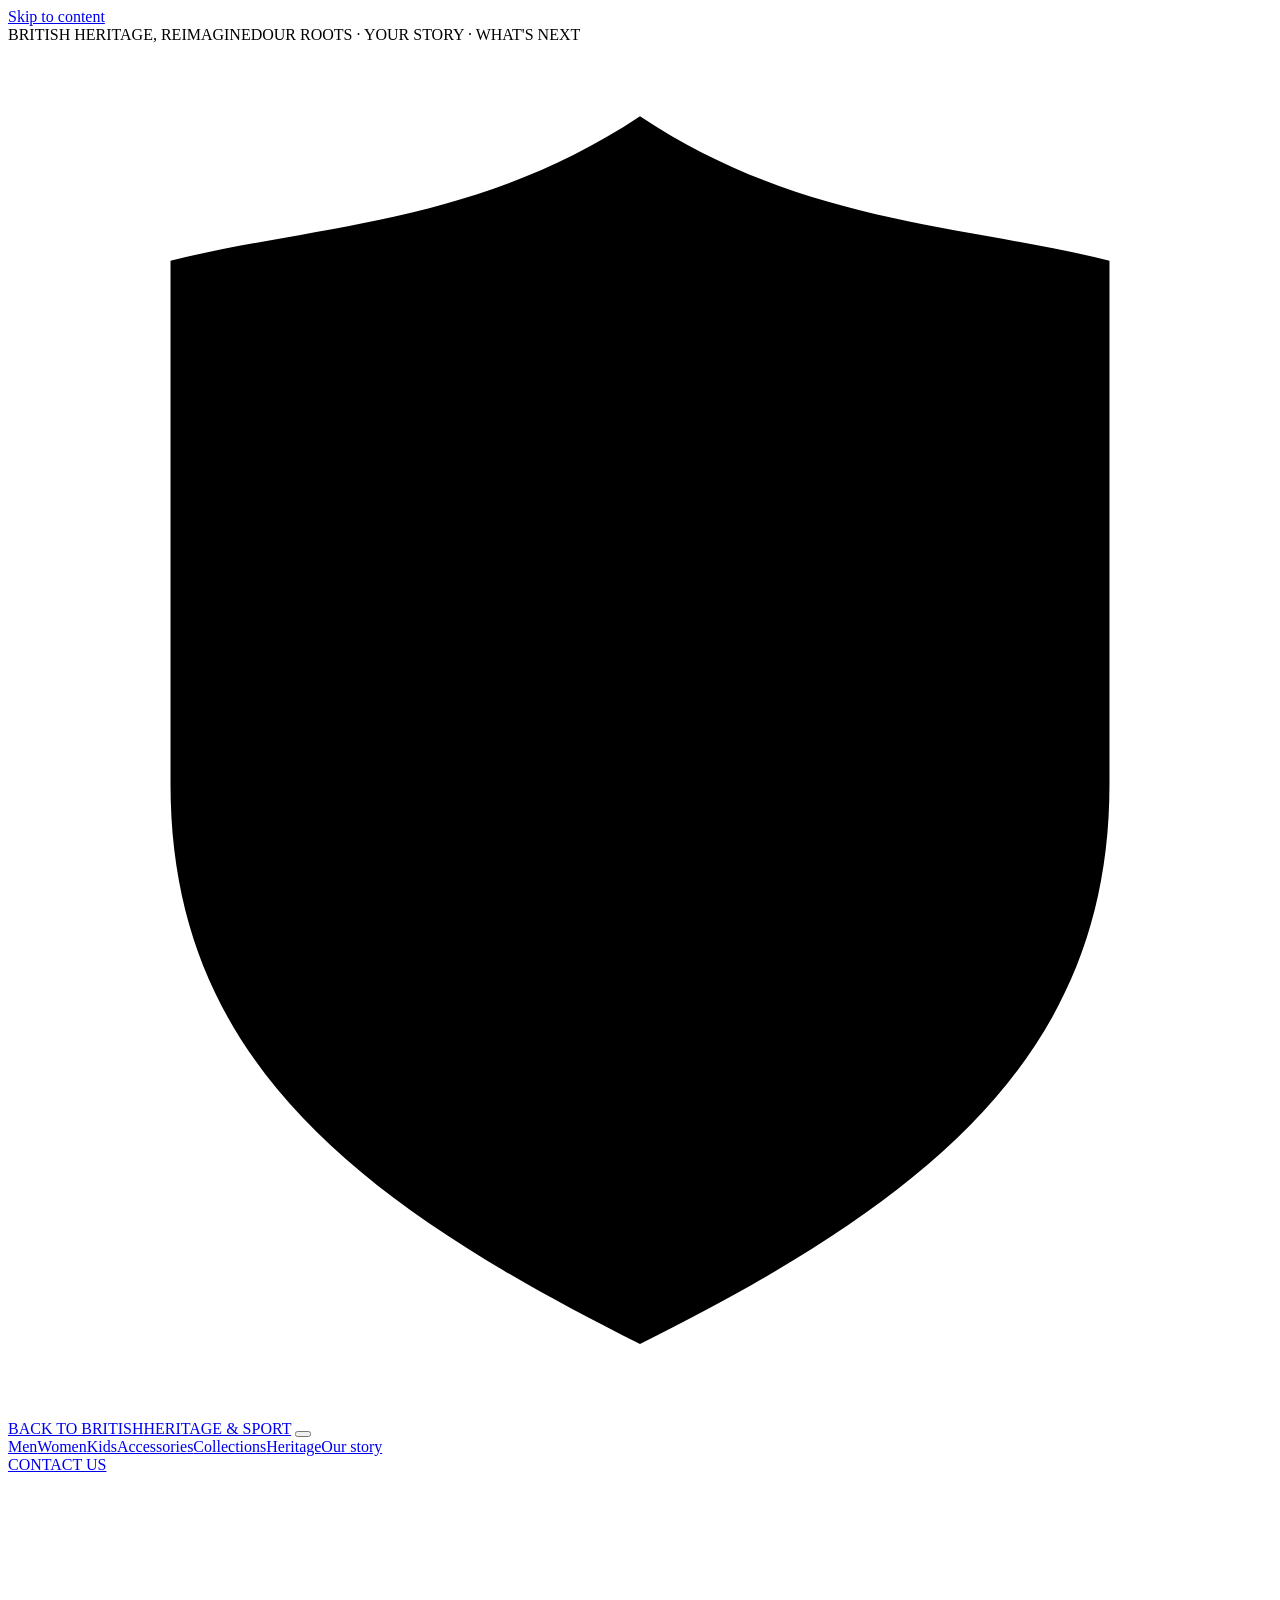
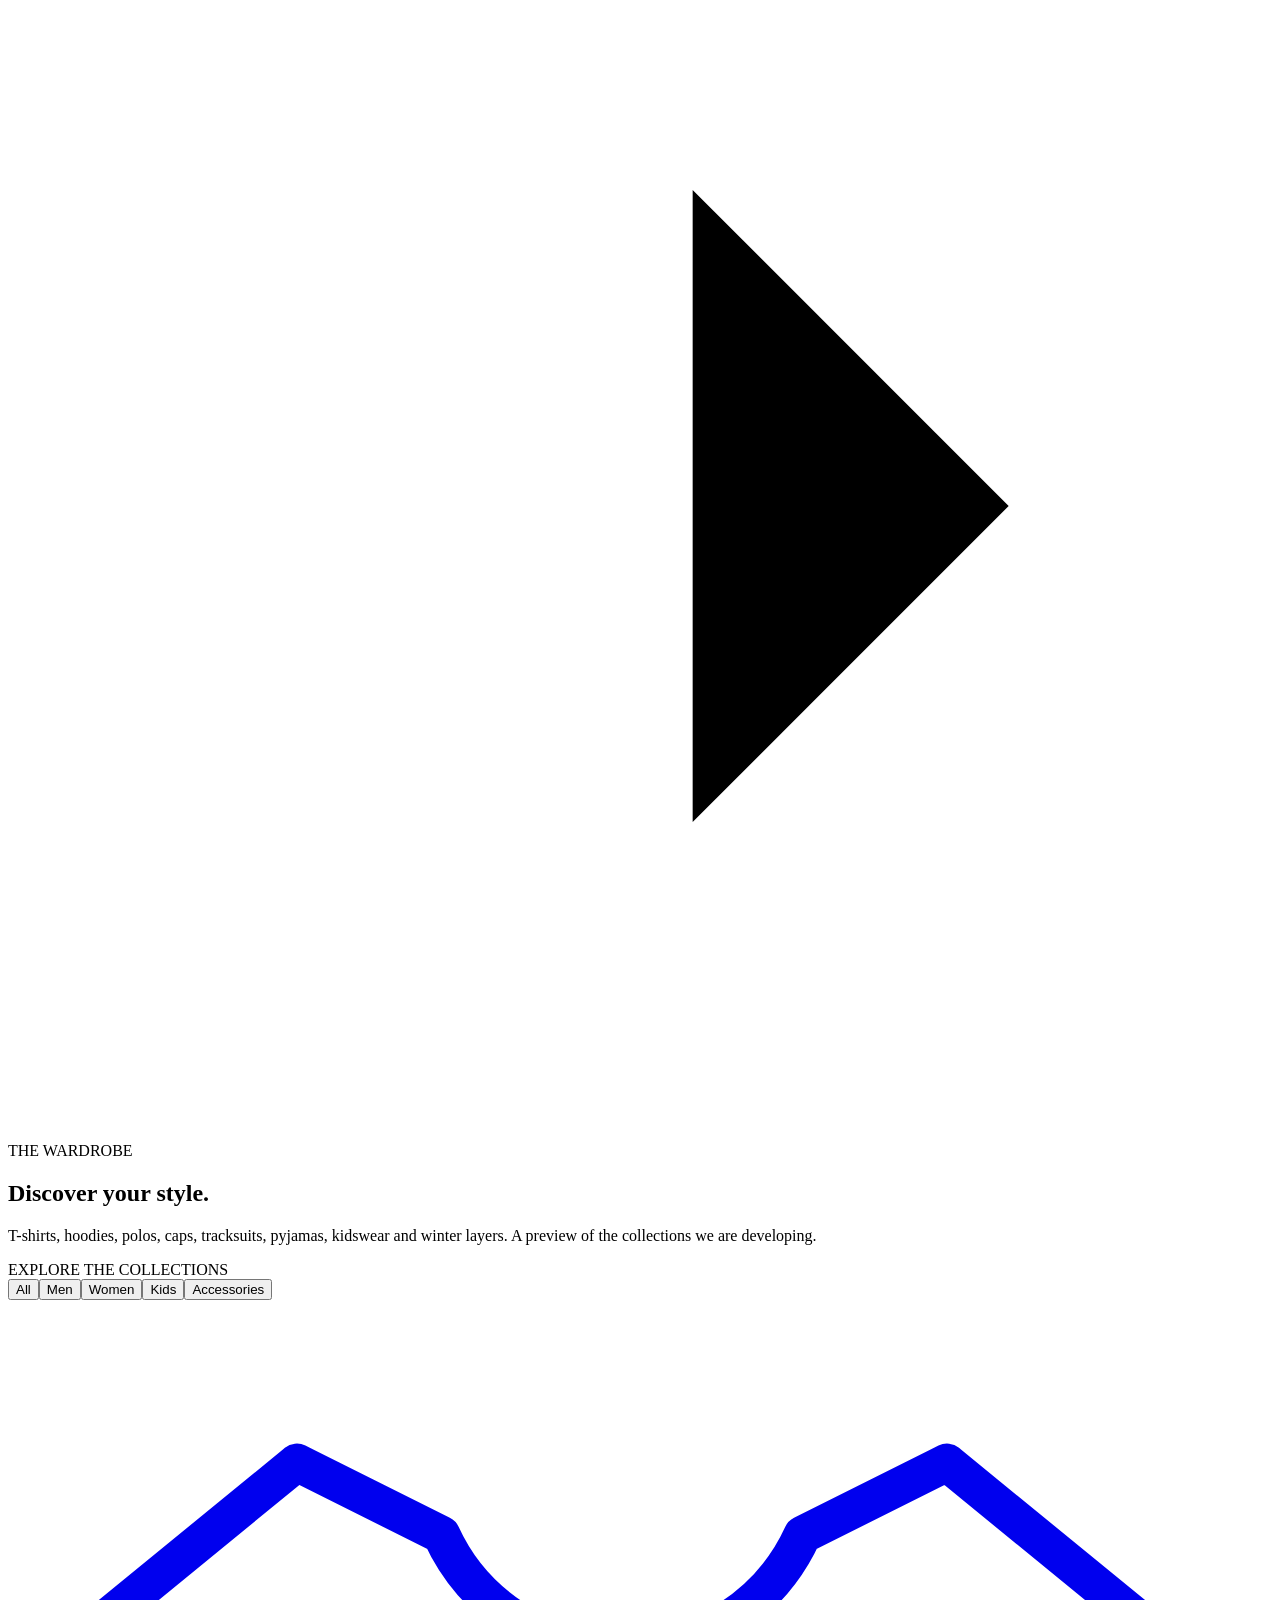
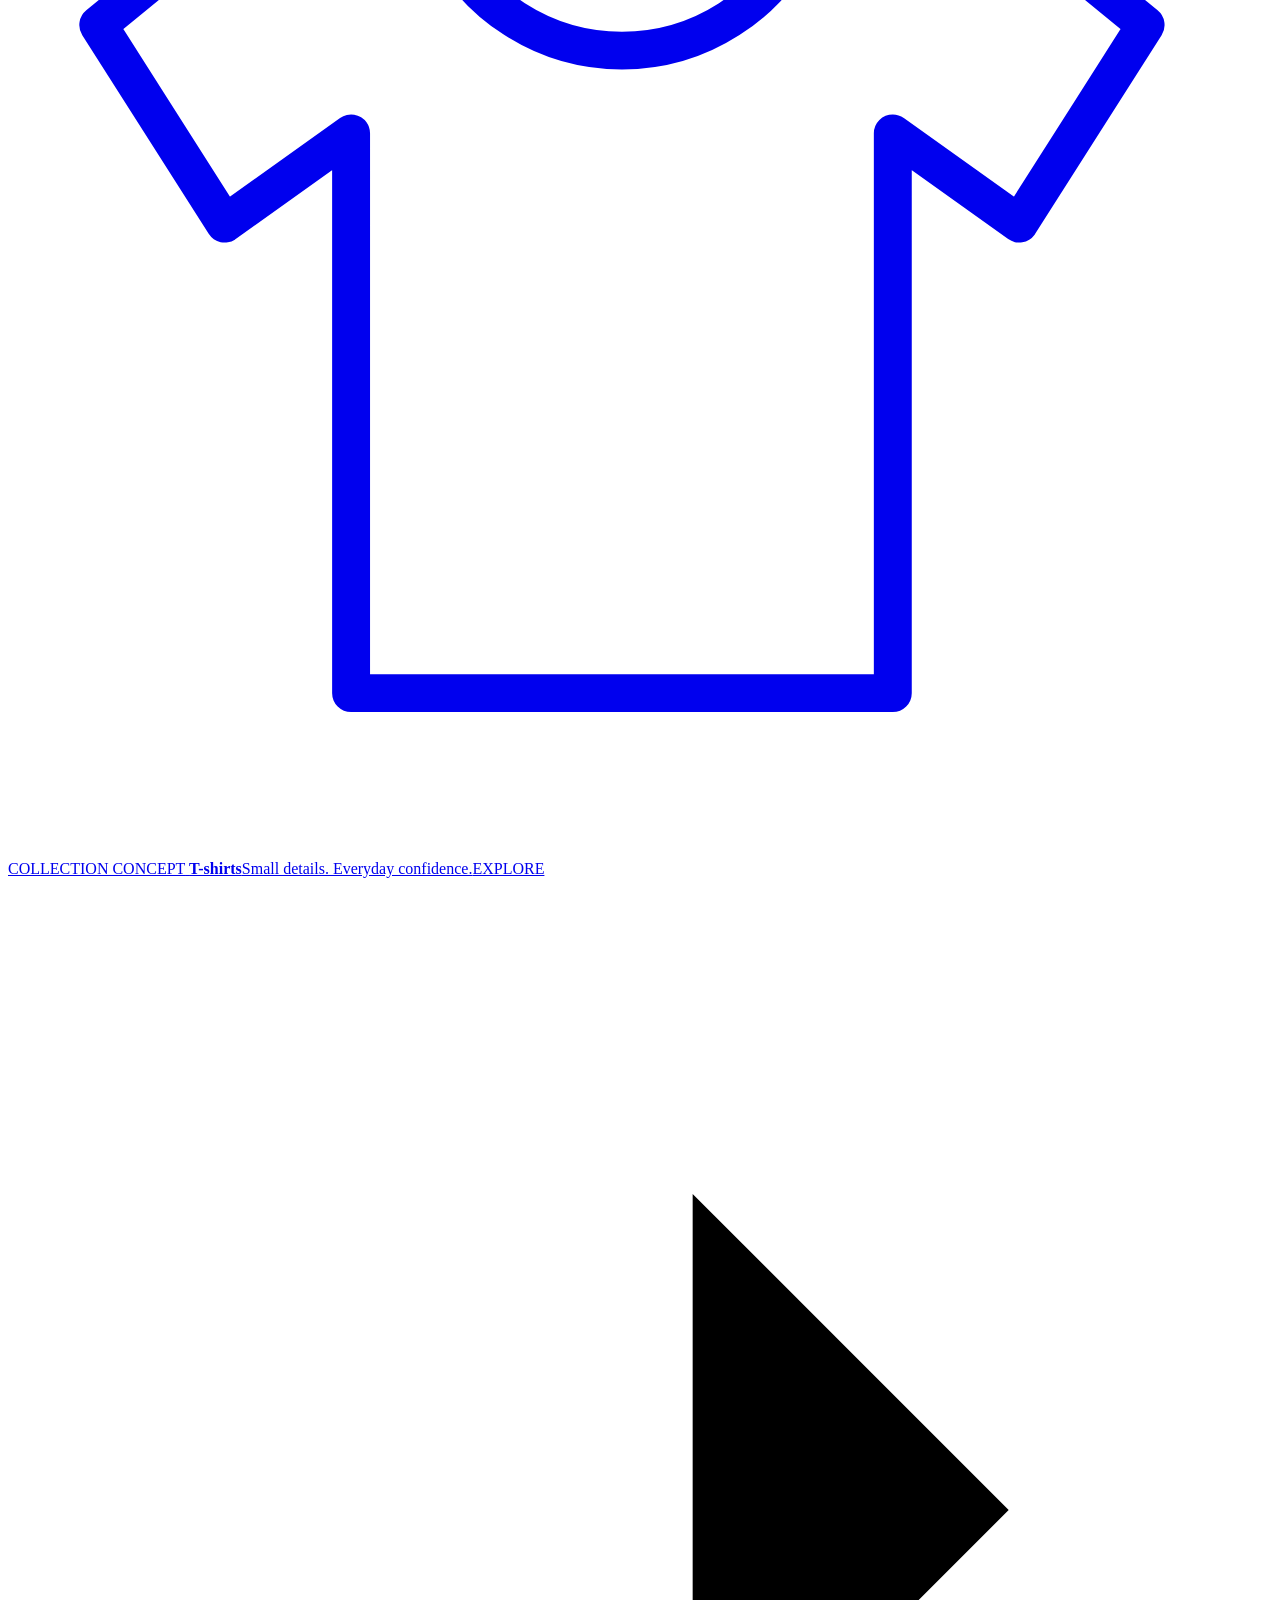
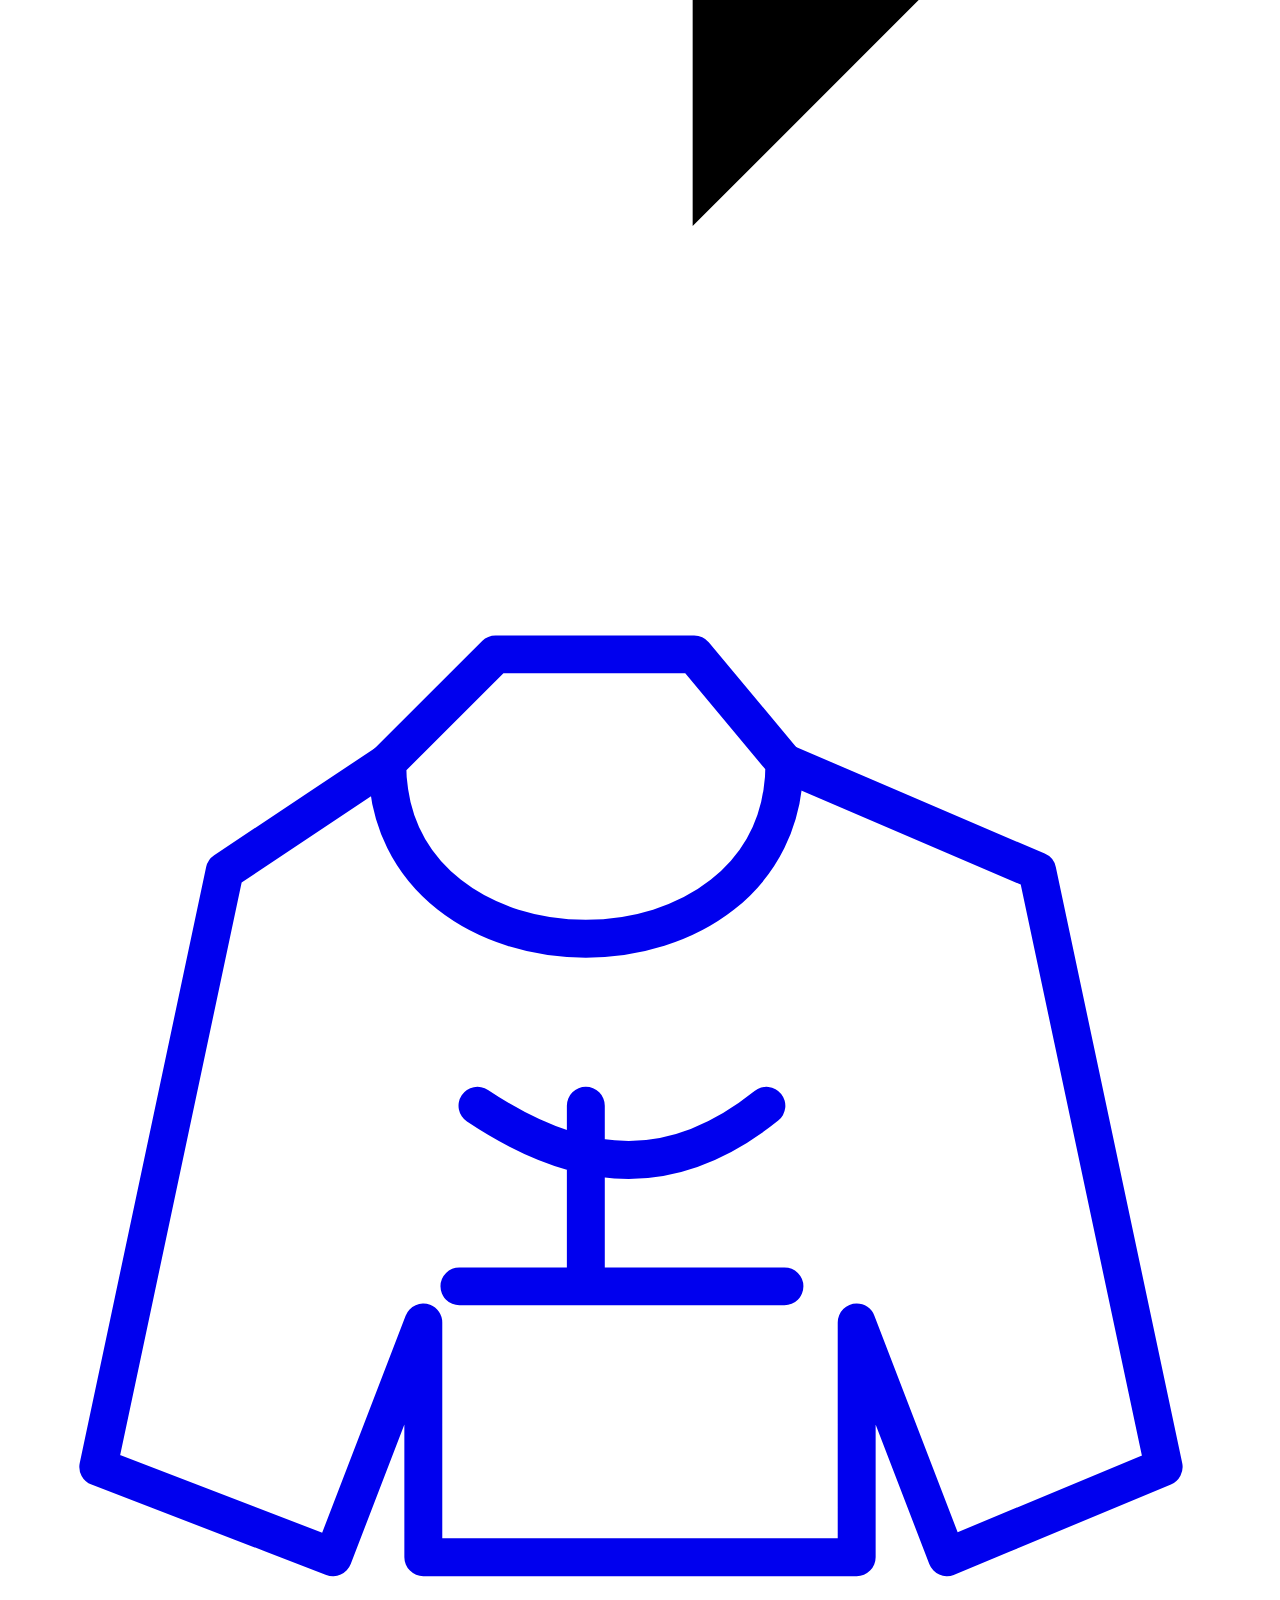
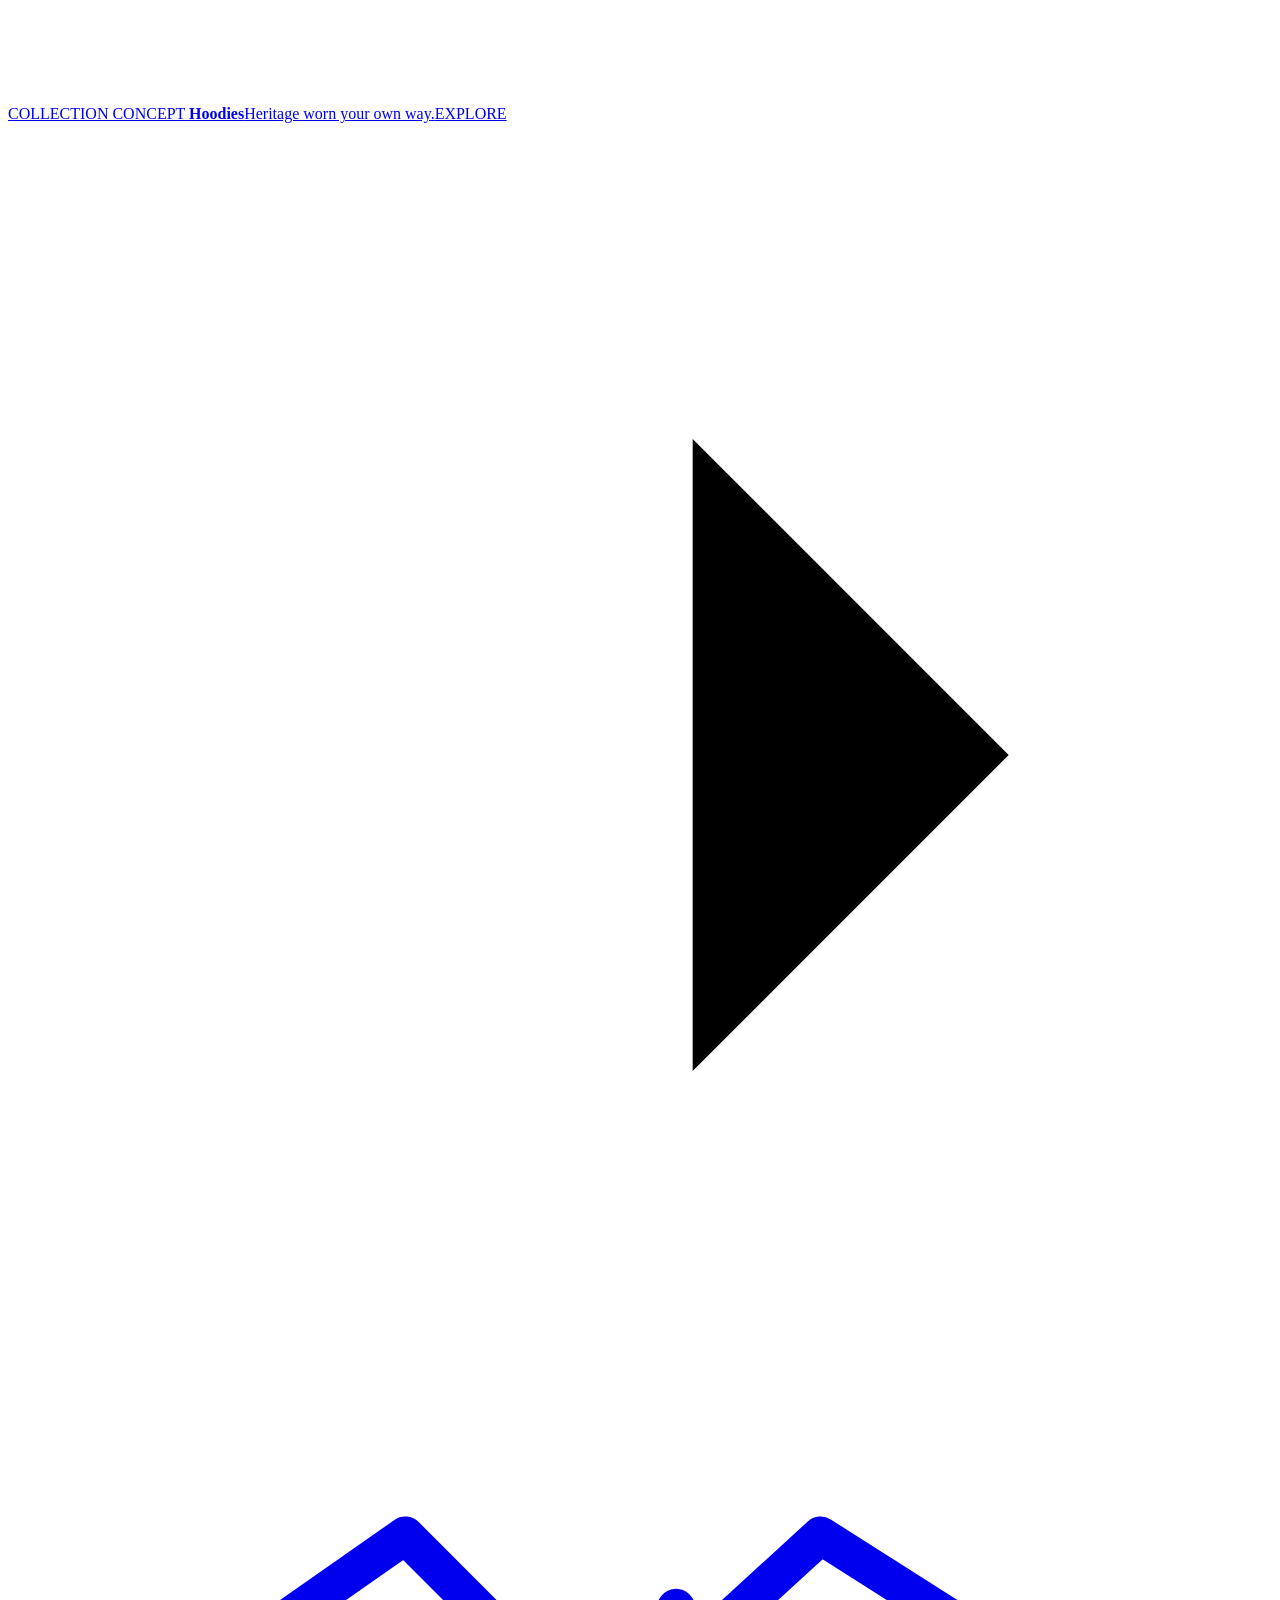
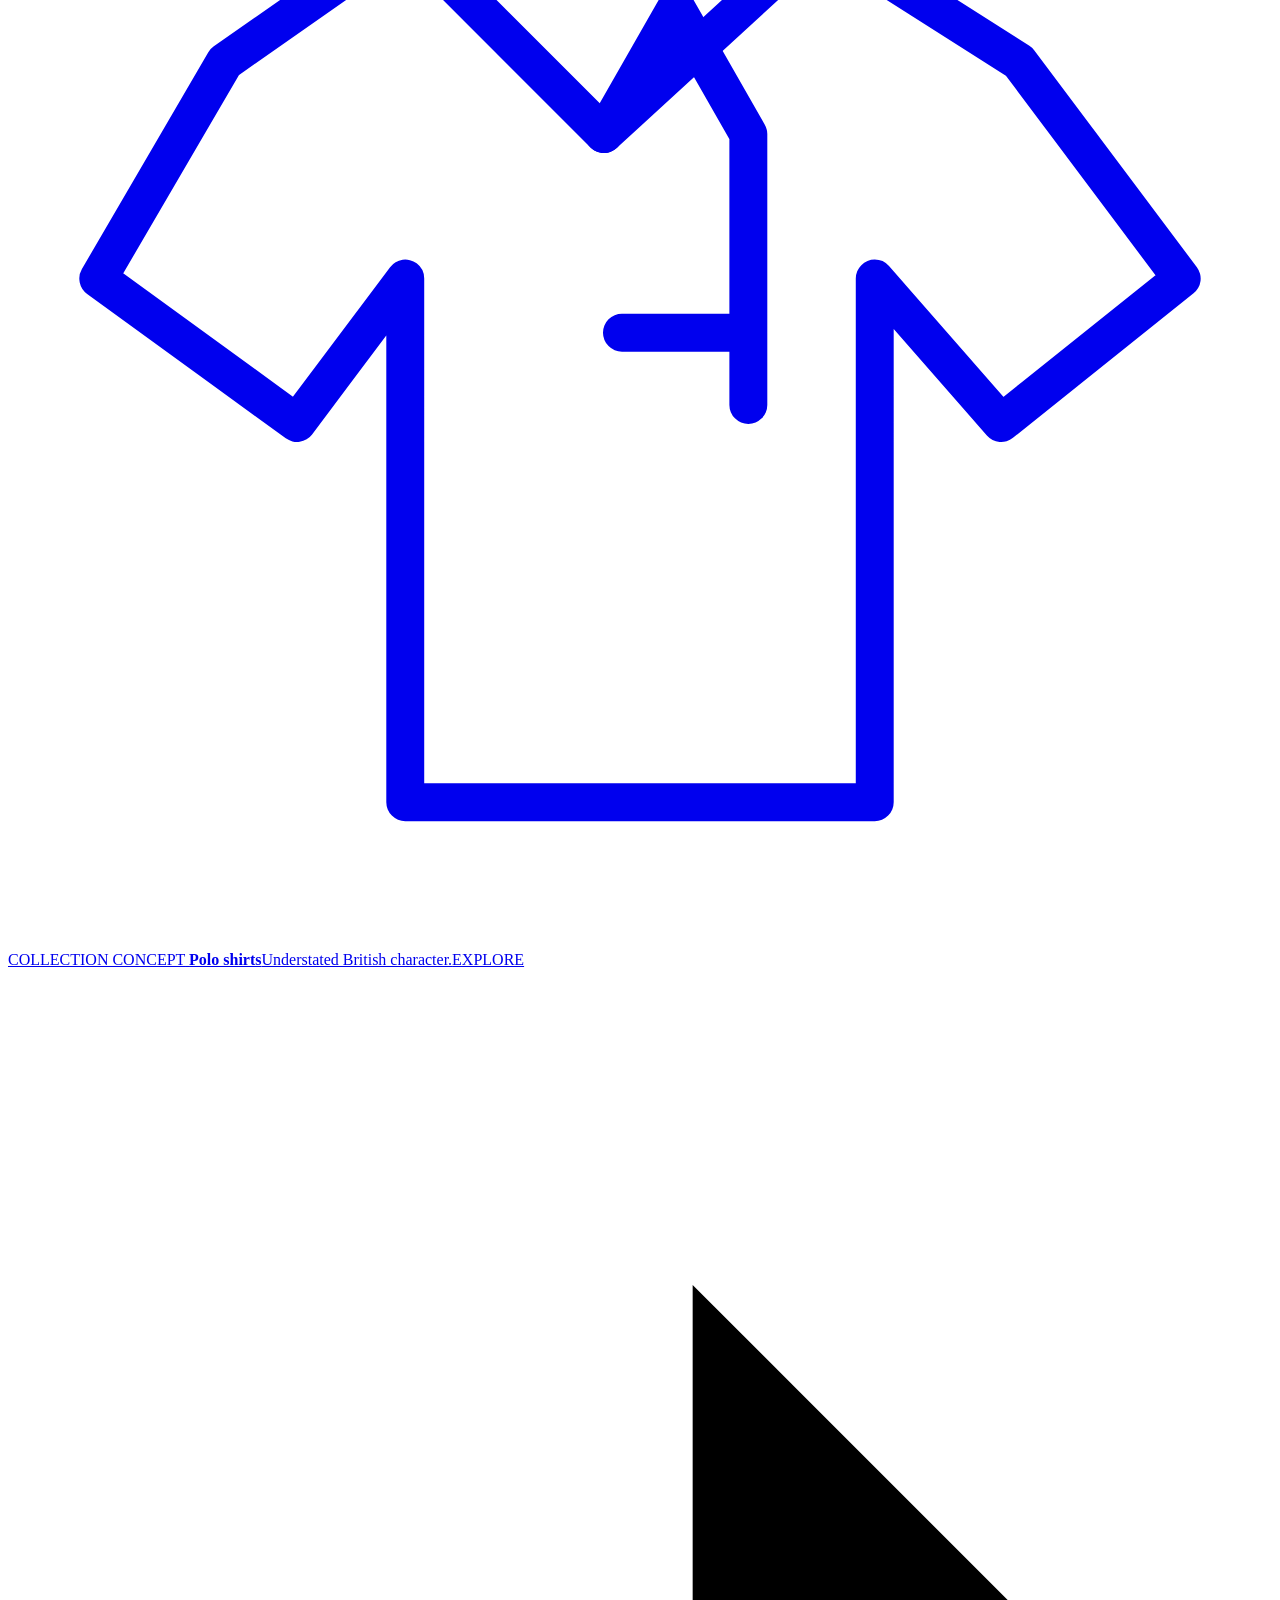
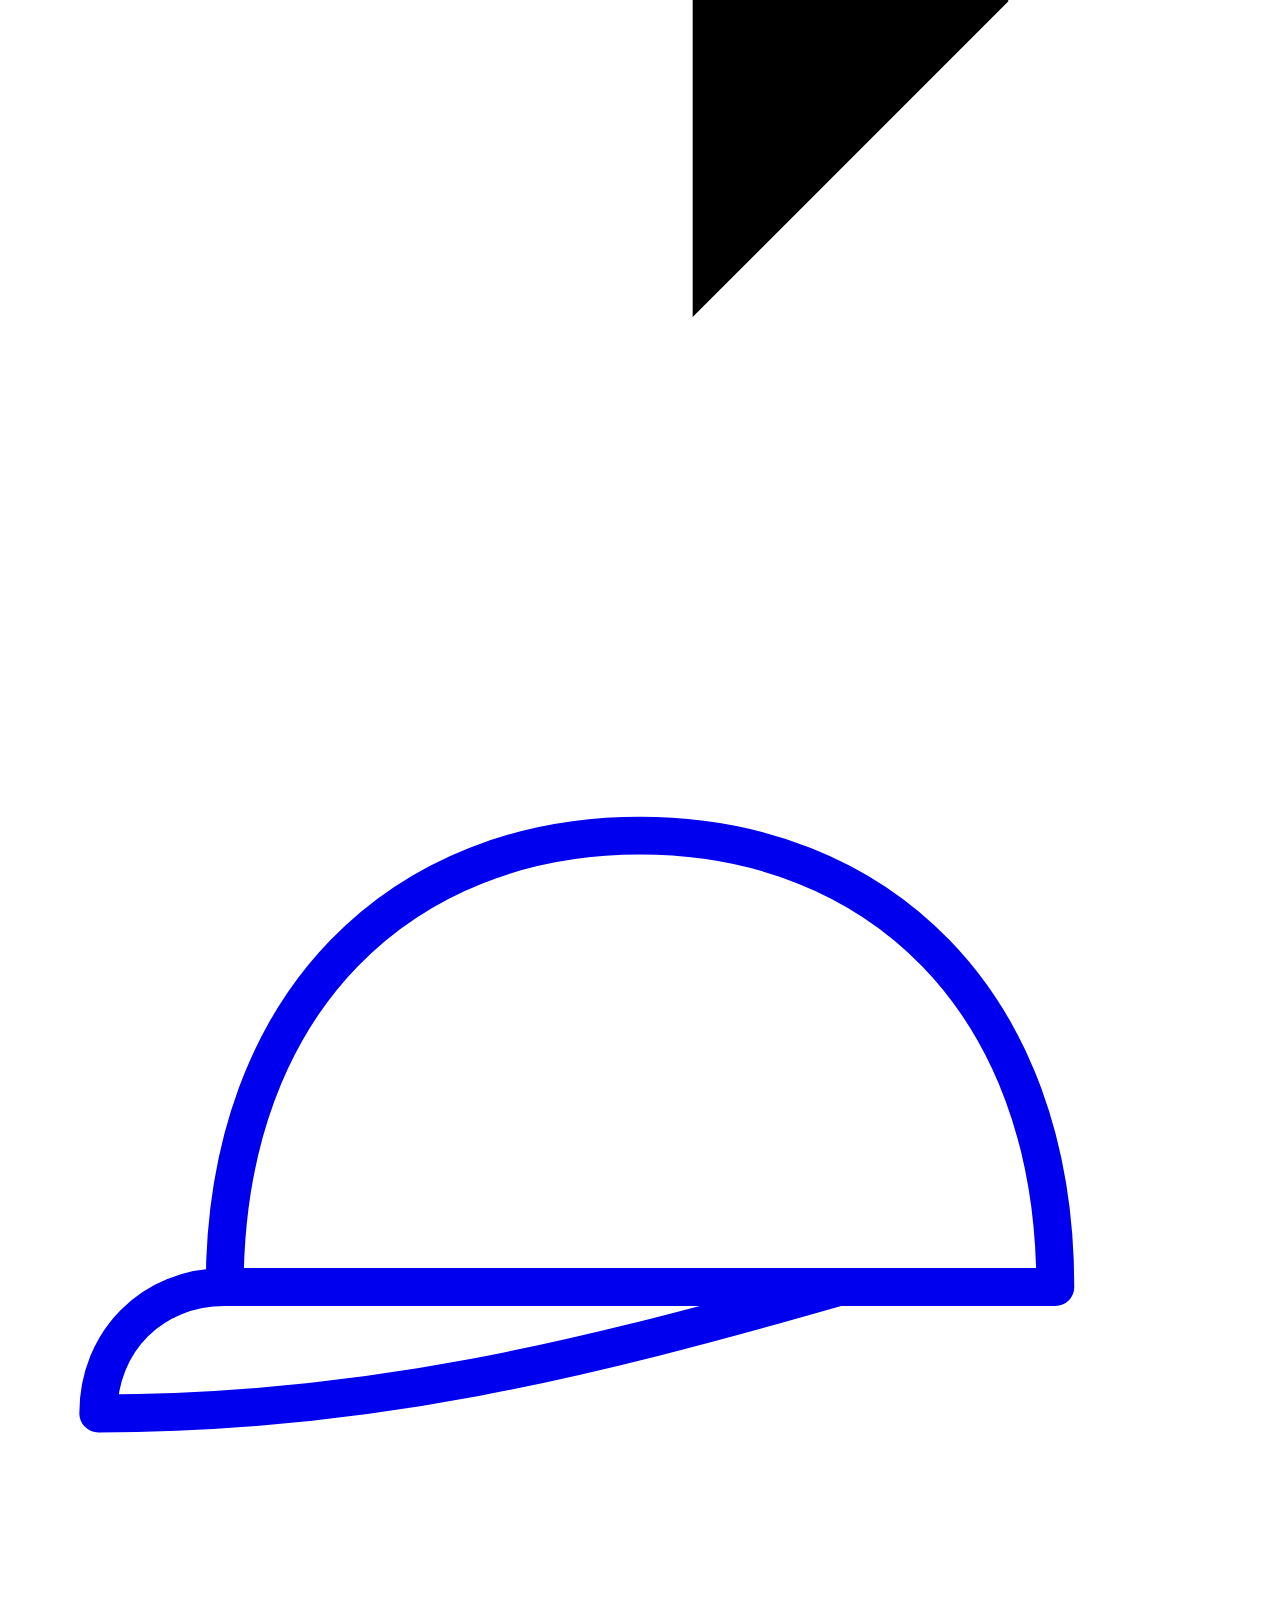
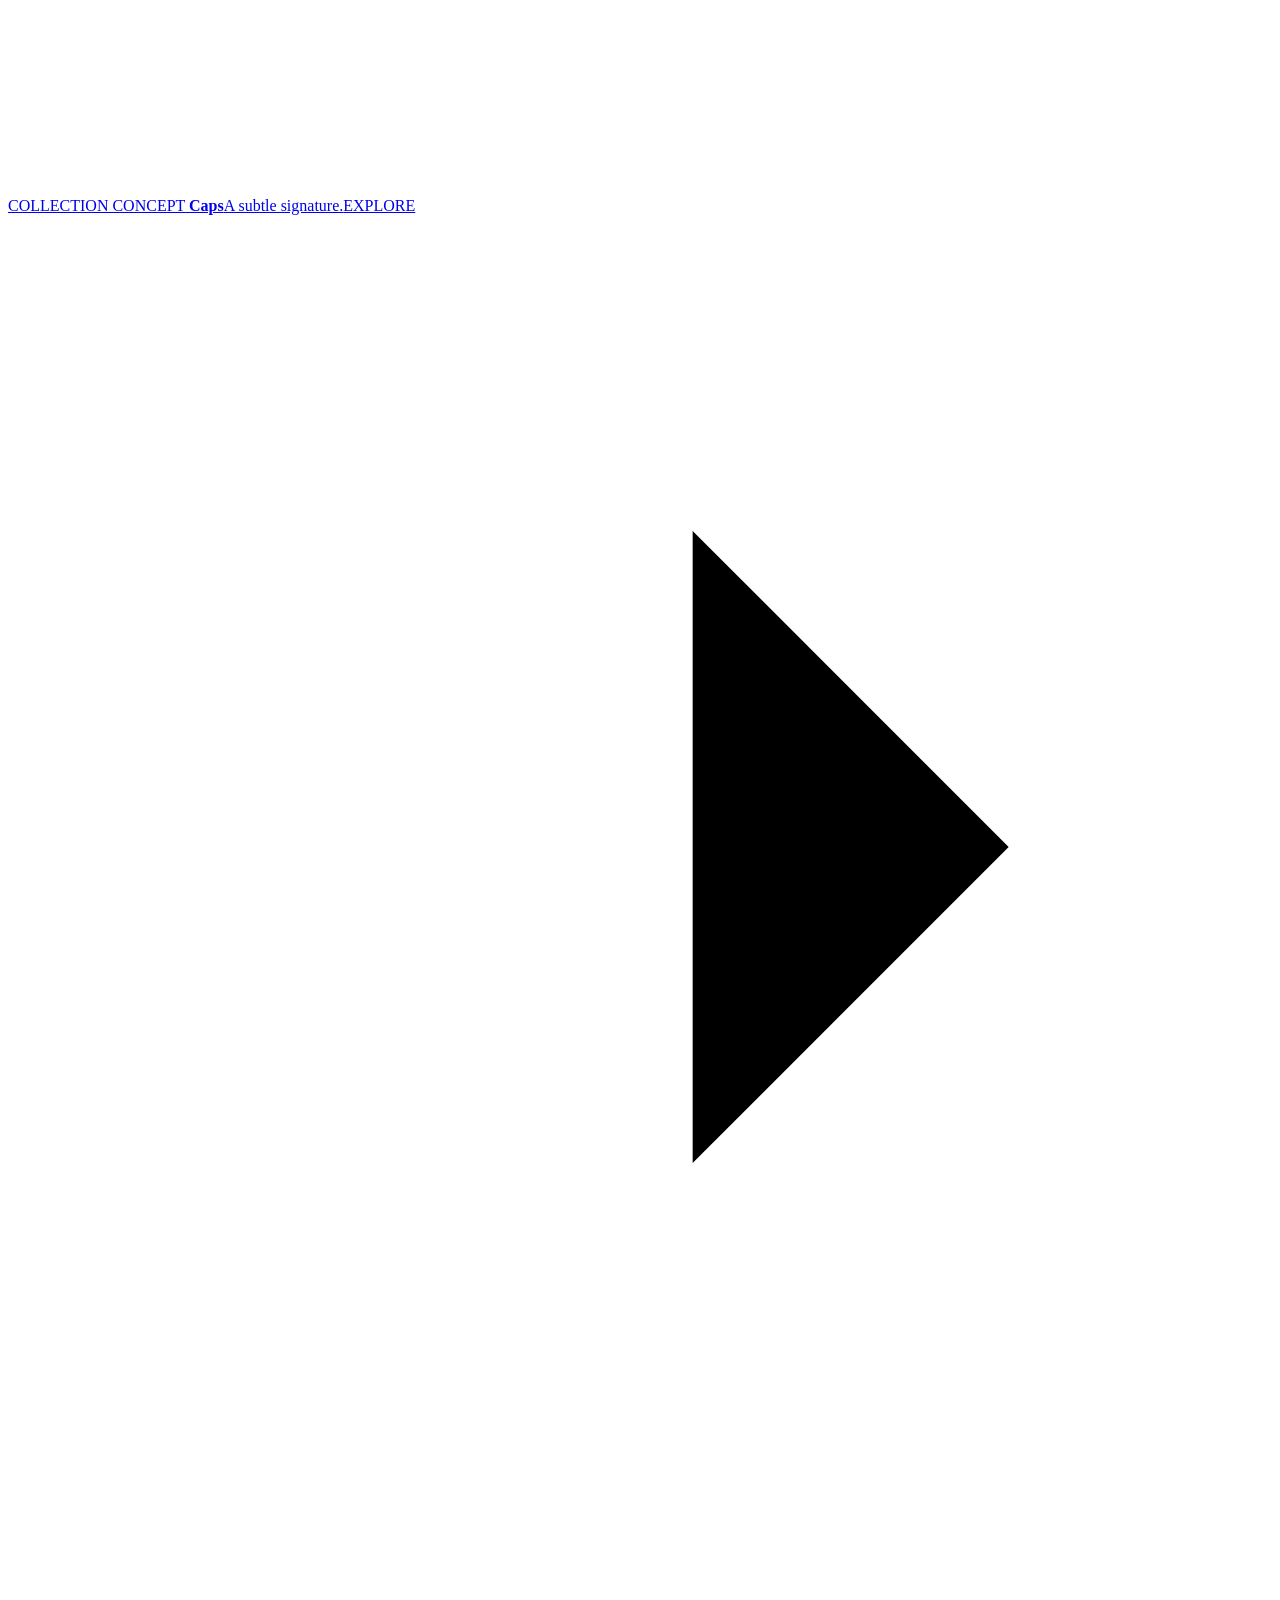
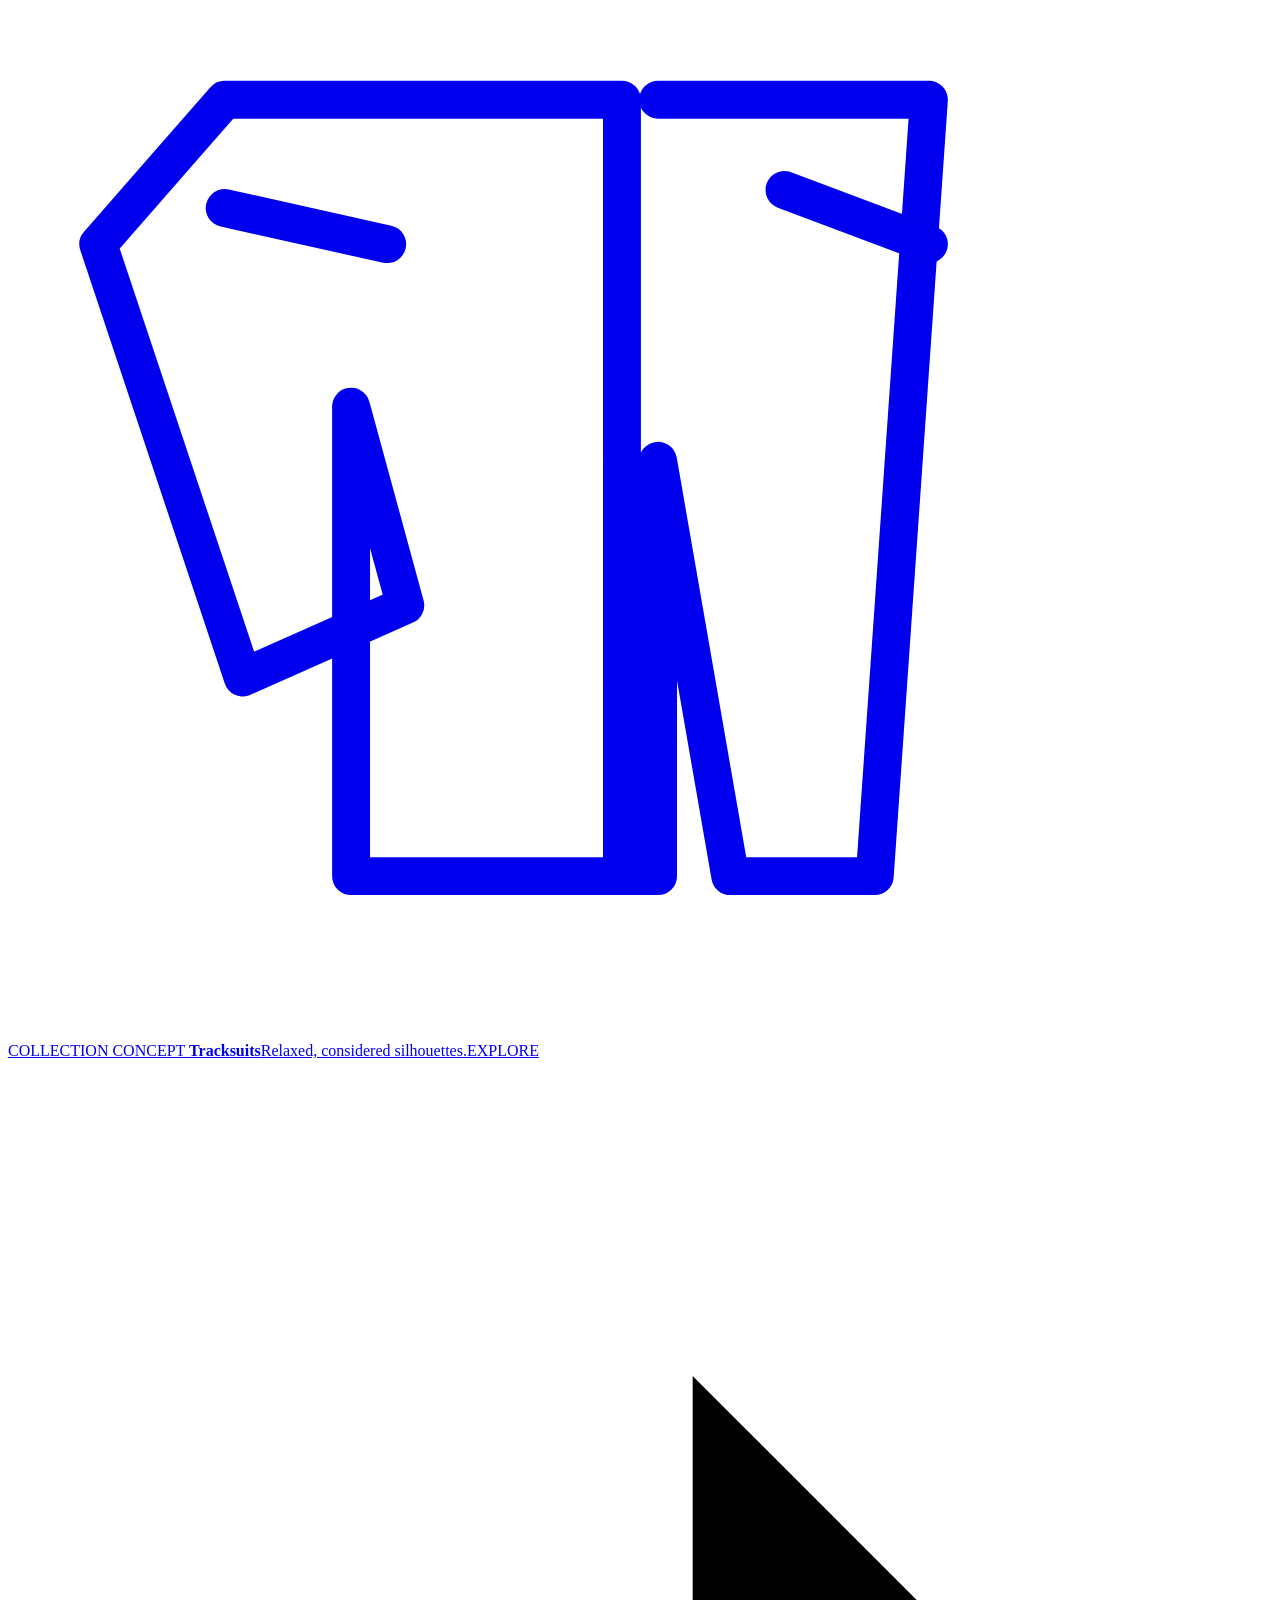
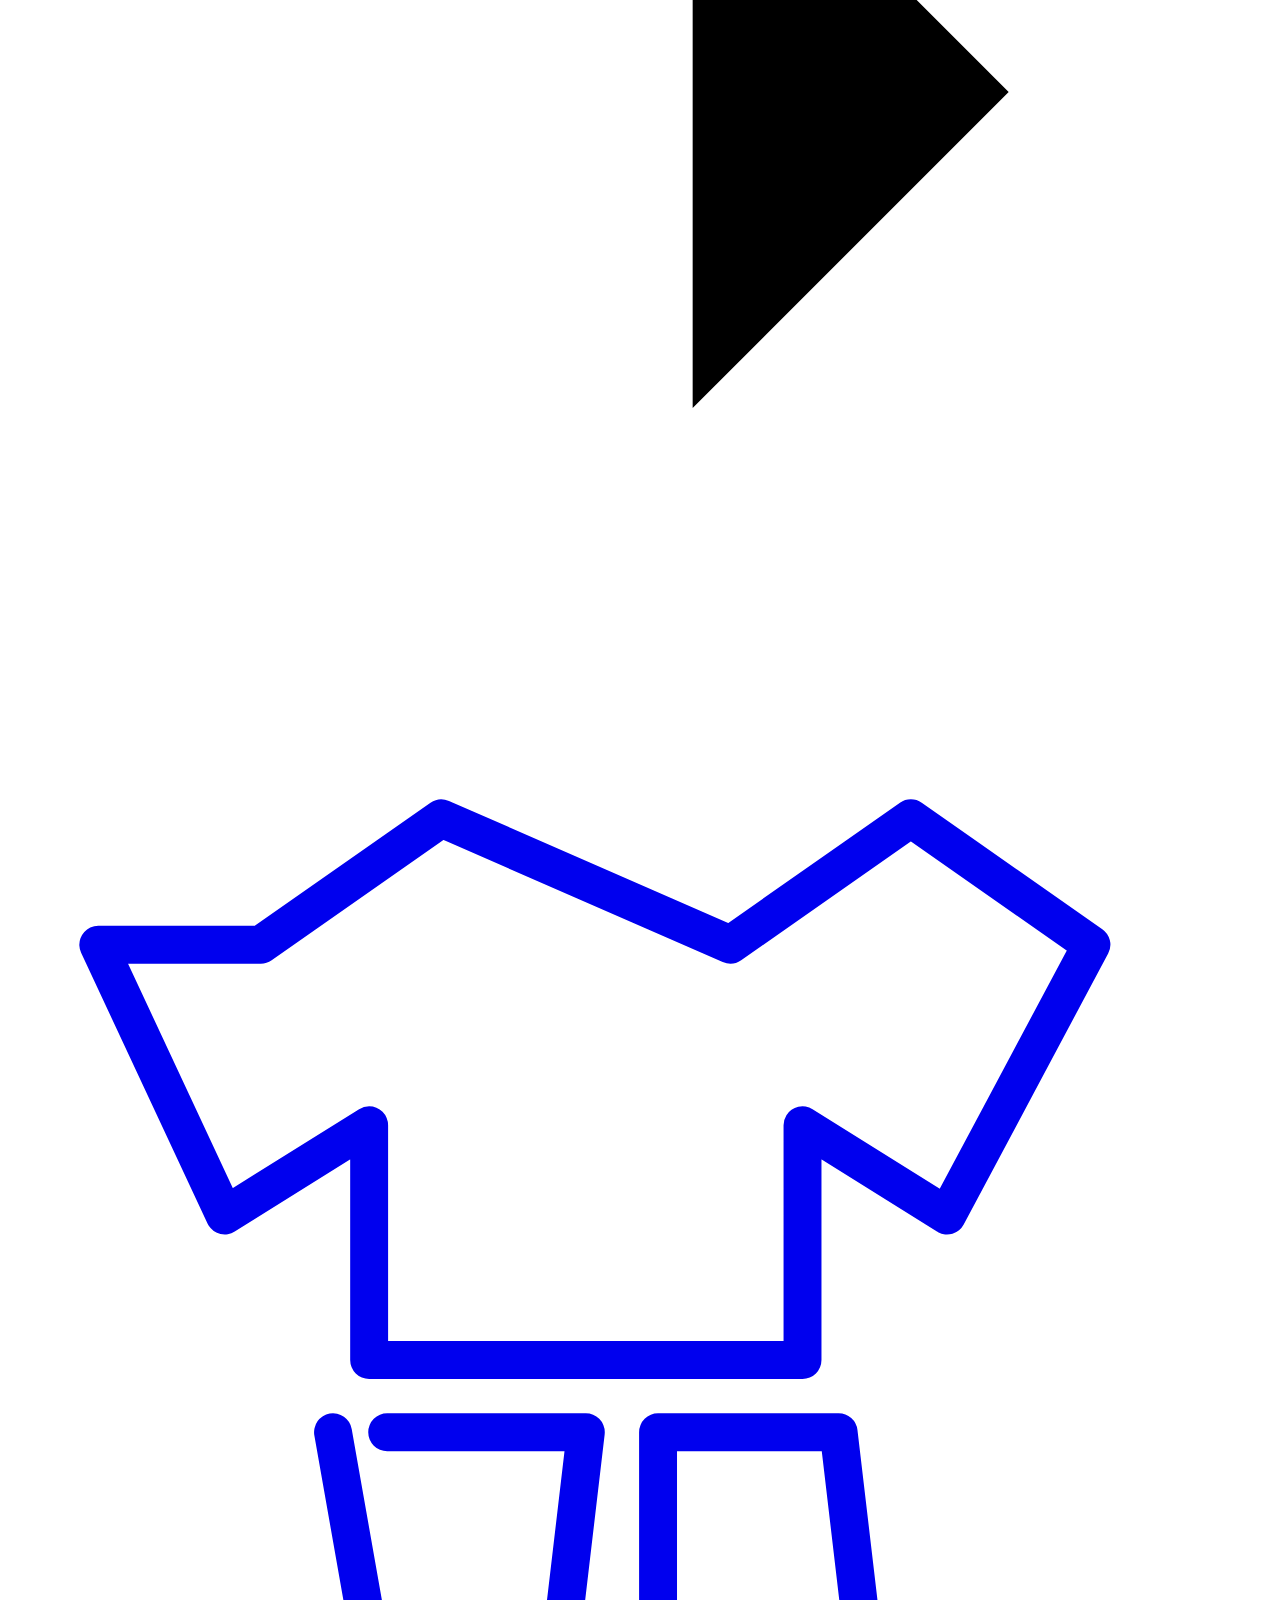
==== collections/index.html @ 1db4fdf9 "Publish preview snapshot: British heritage and sport" ====
<!doctype html><html lang="en-GB"><head>
<meta charset="utf-8"><meta name="viewport" content="width=device-width,initial-scale=1">
<meta name="robots" content="noindex,nofollow,noarchive">
<title>Clothing collections | Back to British</title>
<meta name="description" content="Explore Back to British apparel collections and design directions.">
<meta name="theme-color" content="#0b1b2f">
<link rel="stylesheet" href="/back-to-british/styles.css">
<link rel="icon" href="/back-to-british/assets/brand/union-detail.svg" type="image/svg+xml">
</head><body class=""><a class="skip-link" href="#main">Skip to content</a><div class="utility"><span>BRITISH HERITAGE, REIMAGINED</span><span>OUR ROOTS · YOUR STORY · WHAT'S NEXT</span></div>
<header class="site-header">
 <div class="header-inner">
  <a href="/back-to-british/" class="brand" aria-label="Back to British — homepage"><span class="brand-emblem" aria-hidden="true"><svg viewBox="0 0 70 76" role="presentation"><path class="crest-outline" d="M35 4C26 10 17 10 9 12v29c0 15 10 23 26 31 16-8 26-16 26-31V12C53 10 44 10 35 4Z"/><path class="crest-inner" d="M35 10c-9 5-15 5-21 7v23c0 12 8 19 21 25 13-6 21-13 21-25V17c-6-2-12-2-21-7Z"/><text class="crest-letter" x="35" y="42">B</text><path class="crest-branch" d="M25 49q10 10 20 0M35 50v9"/></svg></span><span class="brand-lockup"><span class="brand-wordmark">BACK TO BRITISH</span><span class="brand-descriptor">HERITAGE &amp; SPORT</span></span></a>
  <button class="menu-button" type="button" aria-label="Open navigation" aria-expanded="false" aria-controls="main-navigation"><span></span><span></span><span></span></button>
  <nav id="main-navigation" class="main-nav" aria-label="Primary navigation"><a href="/back-to-british/collections/?audience=men">Men</a><a href="/back-to-british/collections/?audience=women">Women</a><a href="/back-to-british/collections/?audience=kids">Kids</a><a href="/back-to-british/collections/?audience=accessories">Accessories</a><a href="/back-to-british/collections/">Collections</a><a href="/back-to-british/heritage/">Heritage</a><a href="/back-to-british/story/">Our story</a></nav>
  <a class="contact-link" href="/back-to-british/contact/">CONTACT US <svg class="arrow-icon" aria-hidden="true" viewBox="0 0 24 24"><path d="M4 12h15m-6-6 6 6-6 6"/></svg></a>
 </div>
</header>
<main id="main" tabindex="-1"><section class="page-intro"><div class="intro-lines"></div><div class="container"><span class="eyebrow">THE WARDROBE</span><h1>Discover your style.</h1><p>T-shirts, hoodies, polos, caps, tracksuits, pyjamas, kidswear and winter layers. A preview of the collections we are developing.</p></div></section><section class="section collections-listing"><div class="container">
 <div class="filter-line"><span>EXPLORE THE COLLECTIONS</span><div class="filter-controls" role="group" aria-label="Filter by audience">
 <button type="button" class="filter-button" data-filter="all" aria-pressed="true">All</button><button type="button" class="filter-button" data-filter="men" aria-pressed="false">Men</button><button type="button" class="filter-button" data-filter="women" aria-pressed="false">Women</button><button type="button" class="filter-button" data-filter="kids" aria-pressed="false">Kids</button><button type="button" class="filter-button" data-filter="accessories" aria-pressed="false">Accessories</button>
 </div></div><div class="range-grid" id="filter-grid"><a class="range-card" href="/back-to-british/collections/?range=t-shirts" data-range="t-shirts" data-audiences="men women kids">
 <span class="range-image"><span class="range-illustration"><svg class="range-icon" aria-hidden="true" viewBox="0 0 70 64" fill="none" stroke="currentColor" stroke-width="2.1" stroke-linejoin="round" stroke-linecap="round"><path d="M24 13 16 9 5 18l7 11 7-5v31h30V24l7 5 7-11-11-9-8 4a11 11 0 0 1-20 0z"/></svg></span><span class="range-label">COLLECTION CONCEPT</span></span>
 <span class="range-info"><strong>T-shirts</strong><span>Small details. Everyday confidence.</span><span class="range-link">EXPLORE <svg class="arrow-icon" aria-hidden="true" viewBox="0 0 24 24"><path d="M4 12h15m-6-6 6 6-6 6"/></svg></span></span></a><a class="range-card" href="/back-to-british/collections/?range=hoodies" data-range="hoodies" data-audiences="men women kids">
 <span class="range-image"><span class="range-illustration"><svg class="range-icon" aria-hidden="true" viewBox="0 0 70 64" fill="none" stroke="currentColor" stroke-width="2.1" stroke-linejoin="round" stroke-linecap="round"><path d="M21 12c0 13 22 13 22 0l-5-6H27z"/><path d="M21 12 12 18 5 51l13 5 5-13v13h24V43l5 13 12-5-7-33-14-6"/><path d="M26 31c6 4 11 4 16 0m-10 0v9m-7 1h18"/></svg></span><span class="range-label">COLLECTION CONCEPT</span></span>
 <span class="range-info"><strong>Hoodies</strong><span>Heritage worn your own way.</span><span class="range-link">EXPLORE <svg class="arrow-icon" aria-hidden="true" viewBox="0 0 24 24"><path d="M4 12h15m-6-6 6 6-6 6"/></svg></span></span></a><a class="range-card" href="/back-to-british/collections/?range=polo-shirts" data-range="polo-shirts" data-audiences="men women">
 <span class="range-image"><span class="range-illustration"><svg class="range-icon" aria-hidden="true" viewBox="0 0 70 64" fill="none" stroke="currentColor" stroke-width="2.1" stroke-linejoin="round" stroke-linecap="round"><path d="M22 8 12 15 5 27l11 8 6-8v29h26V27l7 8 10-8-9-12-11-7-12 11z"/><path d="m33 19 4-7 4 7v15m-7-4h7"/></svg></span><span class="range-label">COLLECTION CONCEPT</span></span>
 <span class="range-info"><strong>Polo shirts</strong><span>Understated British character.</span><span class="range-link">EXPLORE <svg class="arrow-icon" aria-hidden="true" viewBox="0 0 24 24"><path d="M4 12h15m-6-6 6 6-6 6"/></svg></span></span></a><a class="range-card" href="/back-to-british/collections/?range=caps" data-range="caps" data-audiences="men women kids accessories">
 <span class="range-image"><span class="range-illustration"><svg class="range-icon" aria-hidden="true" viewBox="0 0 70 64" fill="none" stroke="currentColor" stroke-width="2.1" stroke-linejoin="round" stroke-linecap="round"><path d="M12 36c0-16 10-25 23-25s23 9 23 25H12z"/><path d="M12 36C8 36 5 39 5 43c15 0 27-3 41-7"/></svg></span><span class="range-label">COLLECTION CONCEPT</span></span>
 <span class="range-info"><strong>Caps</strong><span>A subtle signature.</span><span class="range-link">EXPLORE <svg class="arrow-icon" aria-hidden="true" viewBox="0 0 24 24"><path d="M4 12h15m-6-6 6 6-6 6"/></svg></span></span></a><a class="range-card" href="/back-to-british/collections/?range=tracksuits" data-range="tracksuits" data-audiences="men women kids">
 <span class="range-image"><span class="range-illustration"><svg class="range-icon" aria-hidden="true" viewBox="0 0 70 64" fill="none" stroke="currentColor" stroke-width="2.1" stroke-linejoin="round" stroke-linecap="round"><path d="M12 12 5 20l8 24 9-4-3-11v26h15V12zM36 12h15l-3 43h-8l-4-23v23H26"/><path d="m12 18 9 2m22-3 8 3"/></svg></span><span class="range-label">COLLECTION CONCEPT</span></span>
 <span class="range-info"><strong>Tracksuits</strong><span>Relaxed, considered silhouettes.</span><span class="range-link">EXPLORE <svg class="arrow-icon" aria-hidden="true" viewBox="0 0 24 24"><path d="M4 12h15m-6-6 6 6-6 6"/></svg></span></span></a><a class="range-card" href="/back-to-british/collections/?range=pyjamas" data-range="pyjamas" data-audiences="men women kids">
 <span class="range-image"><span class="range-illustration"><svg class="range-icon" aria-hidden="true" viewBox="0 0 70 64" fill="none" stroke="currentColor" stroke-width="2.1" stroke-linejoin="round" stroke-linecap="round"><path d="m14 12 10-7 16 7 10-7 10 7-8 15-8-5v13H20V22l-8 5-7-15zM21 39h11l-2 17h-9l-3-17m18 0h10l2 17H36z"/></svg></span><span class="range-label">COLLECTION CONCEPT</span></span>
 <span class="range-info"><strong>Pyjamas</strong><span>The softer side of heritage.</span><span class="range-link">EXPLORE <svg class="arrow-icon" aria-hidden="true" viewBox="0 0 24 24"><path d="M4 12h15m-6-6 6 6-6 6"/></svg></span></span></a><a class="range-card" href="/back-to-british/collections/?range=kidswear" data-range="kidswear" data-audiences="kids">
 <span class="range-image"><span class="range-illustration"><svg class="range-icon" aria-hidden="true" viewBox="0 0 70 64" fill="none" stroke="currentColor" stroke-width="2.1" stroke-linejoin="round" stroke-linecap="round"><path d="M23 12 12 17l-7 12 12 8 5-9v29h28V28l5 9 10-8-7-12-11-5-10 7z"/><path d="m25 18 8 9 7-9"/></svg></span><span class="range-label">COLLECTION CONCEPT</span></span>
 <span class="range-info"><strong>Kidswear</strong><span>The next generation's stories.</span><span class="range-link">EXPLORE <svg class="arrow-icon" aria-hidden="true" viewBox="0 0 24 24"><path d="M4 12h15m-6-6 6 6-6 6"/></svg></span></span></a><a class="range-card" href="/back-to-british/collections/?range=balaclavas" data-range="balaclavas" data-audiences="men women accessories">
 <span class="range-image"><span class="range-illustration"><svg class="range-icon" aria-hidden="true" viewBox="0 0 70 64" fill="none" stroke="currentColor" stroke-width="2.1" stroke-linejoin="round" stroke-linecap="round"><path d="M18 47c-4-9-6-19-2-30C19 8 25 5 33 5s14 3 17 12c4 11 2 21-2 30l3 12H15z"/><rect x="23" y="23" width="21" height="9" rx="5"/><path d="M23 40h21"/></svg></span><span class="range-label">COLLECTION CONCEPT</span></span>
 <span class="range-info"><strong>Winter balaclavas</strong><span>Warmth, with a quiet nod to the flag.</span><span class="range-link">EXPLORE <svg class="arrow-icon" aria-hidden="true" viewBox="0 0 24 24"><path d="M4 12h15m-6-6 6 6-6 6"/></svg></span></span></a></div><p id="filter-empty" class="hidden">No concept ranges in this view yet.</p></div></section><section class="nations-section section"><div class="container"><div class="section-heading"><div><span class="eyebrow dark">THE FOUR NATIONS &amp; BEYOND</span><h2>Our nations. One collection.</h2></div><p>Regional identity, shared with pride and worn without stereotypes.</p></div><div class="nation-grid"><a class="nation-tile nation-england" style="--nation-accent:#9f303a" href="/back-to-british/collections/england/">
 <span class="nation-symbol-wrap"><svg aria-hidden="true" class="nation-symbol" viewBox="0 0 64 64" fill="none" stroke="currentColor" stroke-width="2" stroke-linecap="round" stroke-linejoin="round"><circle cx="32" cy="32" r="12"/><path d="M32 9c7 7 9 8 9 17M55 30c-9 3-13 7-17 12M47 55c-4-8-8-12-16-13M15 51c7-7 8-13 11-20M9 23c9 1 14 5 19 10"/><path d="M17 18c8 1 14 5 15 12 1-8 7-14 15-15"/></svg></span><span class="nation-tile-title">England</span><span class="nation-tile-copy">The rose. The lion. The stories we carry.</span><span class="tile-cta">EXPLORE <svg class="arrow-icon" aria-hidden="true" viewBox="0 0 24 24"><path d="M4 12h15m-6-6 6 6-6 6"/></svg></span></a><a class="nation-tile nation-scotland" style="--nation-accent:#566d99" href="/back-to-british/collections/scotland/">
 <span class="nation-symbol-wrap"><svg aria-hidden="true" class="nation-symbol" viewBox="0 0 64 64" fill="none" stroke="currentColor" stroke-width="2" stroke-linecap="round" stroke-linejoin="round"><path d="M27 51c8-16 5-23 5-29m-8 29 8-15 12 14"/><path d="M24 25 19 16l10 3 3-9 5 9 10-3-7 10-8 9z"/><path d="m12 38 14-2m25 2-15-2"/></svg></span><span class="nation-tile-title">Scotland</span><span class="nation-tile-copy">Quiet strength. Distinctive character.</span><span class="tile-cta">EXPLORE <svg class="arrow-icon" aria-hidden="true" viewBox="0 0 24 24"><path d="M4 12h15m-6-6 6 6-6 6"/></svg></span></a><a class="nation-tile nation-wales" style="--nation-accent:#a93539" href="/back-to-british/collections/wales/">
 <span class="nation-symbol-wrap"><svg aria-hidden="true" class="nation-symbol" viewBox="0 0 64 64" fill="none" stroke="currentColor" stroke-width="2" stroke-linecap="round" stroke-linejoin="round"><path d="M11 44c15-11 23-4 25-22l-8-4 14-1 7-8 3 12-11 8c1 12 8 11 11 14l-4 7-13-8-10 11-10-2z"/><path d="m15 34-6-9m33 8 9-4"/></svg></span><span class="nation-tile-title">Wales</span><span class="nation-tile-copy">The dragon, reimagined for today.</span><span class="tile-cta">EXPLORE <svg class="arrow-icon" aria-hidden="true" viewBox="0 0 24 24"><path d="M4 12h15m-6-6 6 6-6 6"/></svg></span></a><a class="nation-tile nation-northern-ireland" style="--nation-accent:#47655c" href="/back-to-british/collections/northern-ireland/">
 <span class="nation-symbol-wrap"><svg aria-hidden="true" class="nation-symbol" viewBox="0 0 64 64" fill="none" stroke="currentColor" stroke-width="2" stroke-linecap="round" stroke-linejoin="round"><path d="M32 56V32"/><path d="M32 31c-6-8-20-11-20 0 8 4 17 5 20 0zm1-1c7-12 21-12 21-2-6 9-13 12-21 2zm-1-1c-9-12-6-20 0-22 11 8 11 15 0 22z"/><path d="M32 44c-5-4-11-5-16-5m16 11c5-5 11-7 16-7"/></svg></span><span class="nation-tile-title">Northern Ireland</span><span class="nation-tile-copy">Craft, landscape and enduring identity.</span><span class="tile-cta">EXPLORE <svg class="arrow-icon" aria-hidden="true" viewBox="0 0 24 24"><path d="M4 12h15m-6-6 6 6-6 6"/></svg></span></a><a class="nation-tile nation-britain" style="--nation-accent:#b2905d" href="/back-to-british/collections/britain/">
 <span class="nation-symbol-wrap"><svg aria-hidden="true" class="nation-symbol" viewBox="0 0 64 64" fill="none" stroke="currentColor" stroke-width="2" stroke-linecap="round" stroke-linejoin="round"><path d="M31 8 14 18l2 15 9 7-3 13 13-7 15 5-4-14 6-11-11-5-10-13z"/><path d="m21 21 11 5 12-4m-20 9 8 5 10-6"/><circle cx="26" cy="23" r="1" fill="currentColor" stroke="none"/></svg></span><span class="nation-tile-title">Britain</span><span class="nation-tile-copy">Four nations. Many stories. A shared future.</span><span class="tile-cta">EXPLORE <svg class="arrow-icon" aria-hidden="true" viewBox="0 0 24 24"><path d="M4 12h15m-6-6 6 6-6 6"/></svg></span></a></div></div></section></main><footer class="site-footer">
 <div class="footer-inner"><div class="footer-brand"><span class="footer-name">BACK TO BRITISH</span><span>Rooted in tradition. Open to tomorrow.</span></div>
 <div class="footer-links"><a href="/back-to-british/collections/">Collections</a><a href="/back-to-british/heritage/">Heritage</a><a href="/back-to-british/story/">Our story</a><a href="/back-to-british/contact/">Contact</a><a href="/back-to-british/privacy/">Privacy</a></div></div>
 <div class="footer-bottom"><span>Independent heritage-inspired clothing concept · Pre-launch preview</span><span>© 2026 Back to British · No items available to purchase yet.</span></div>
 </footer><script src="/back-to-british/main.js" defer></script></body></html>
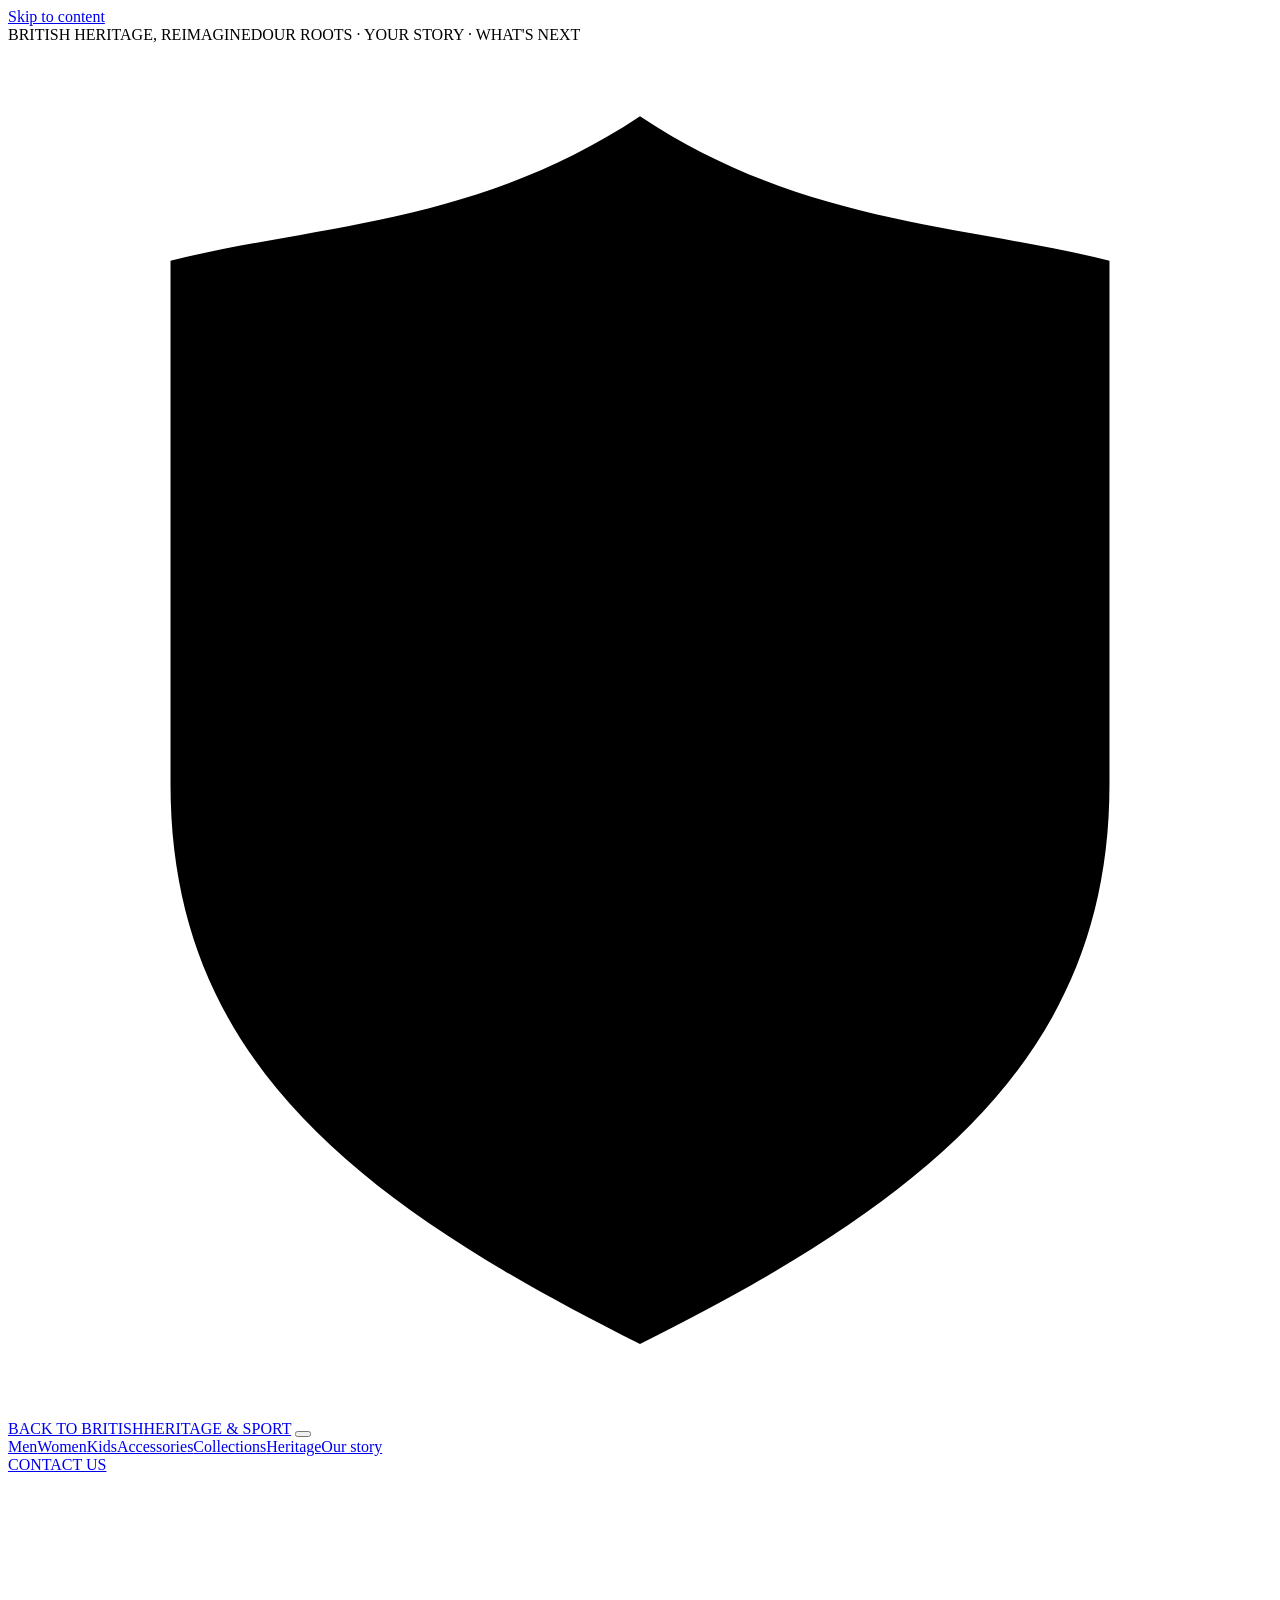
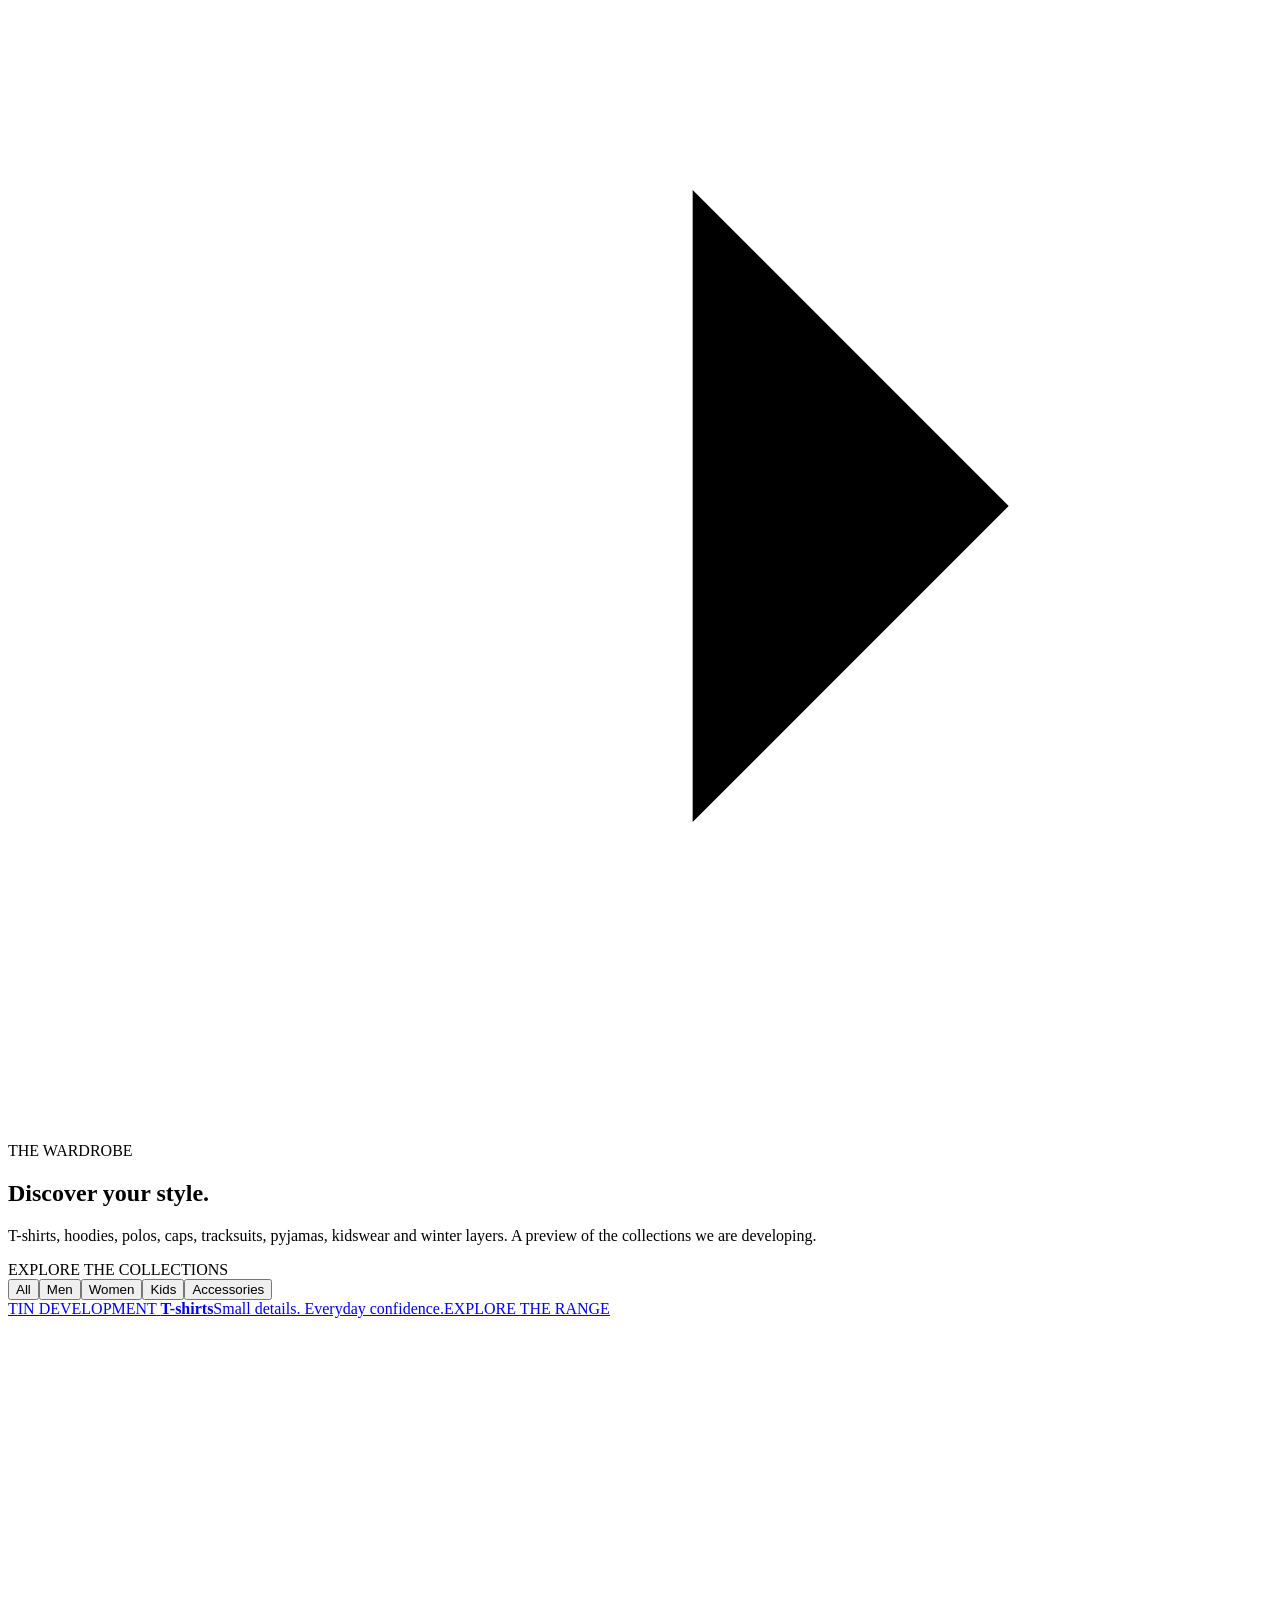
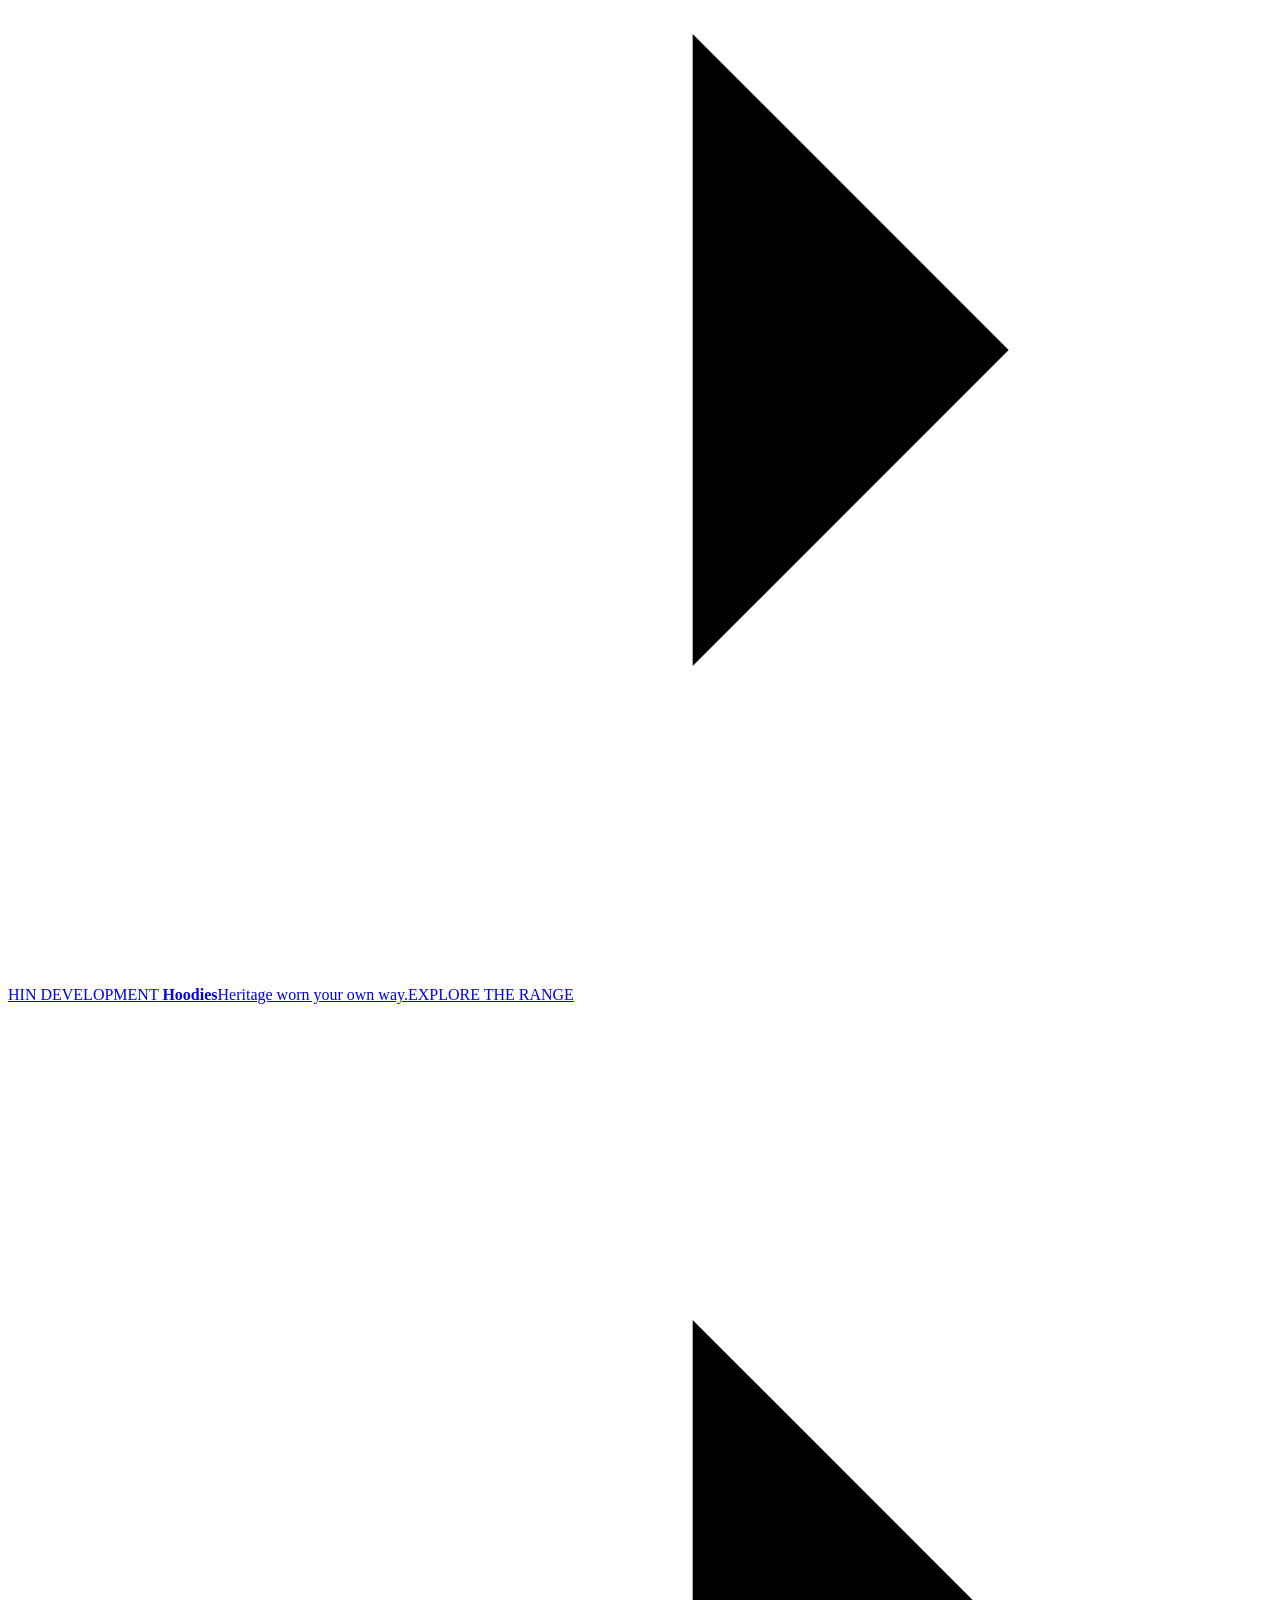
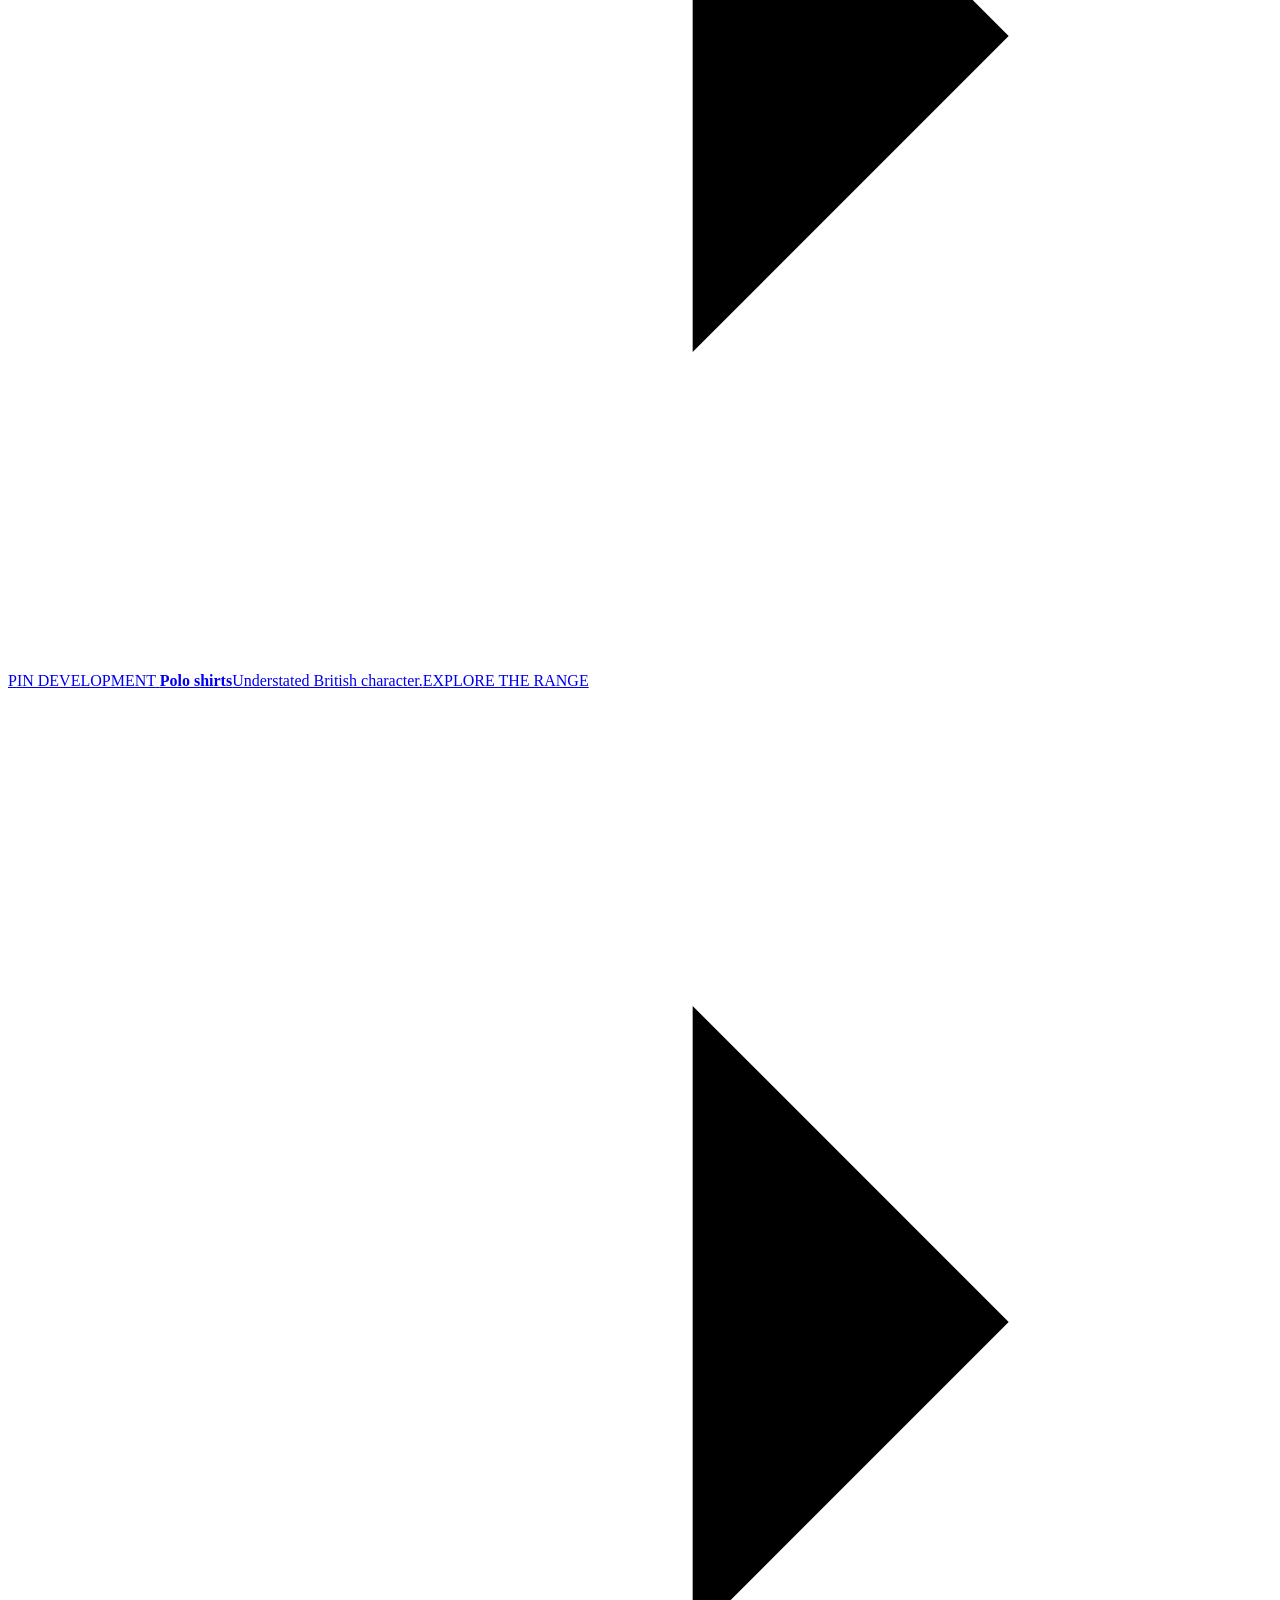
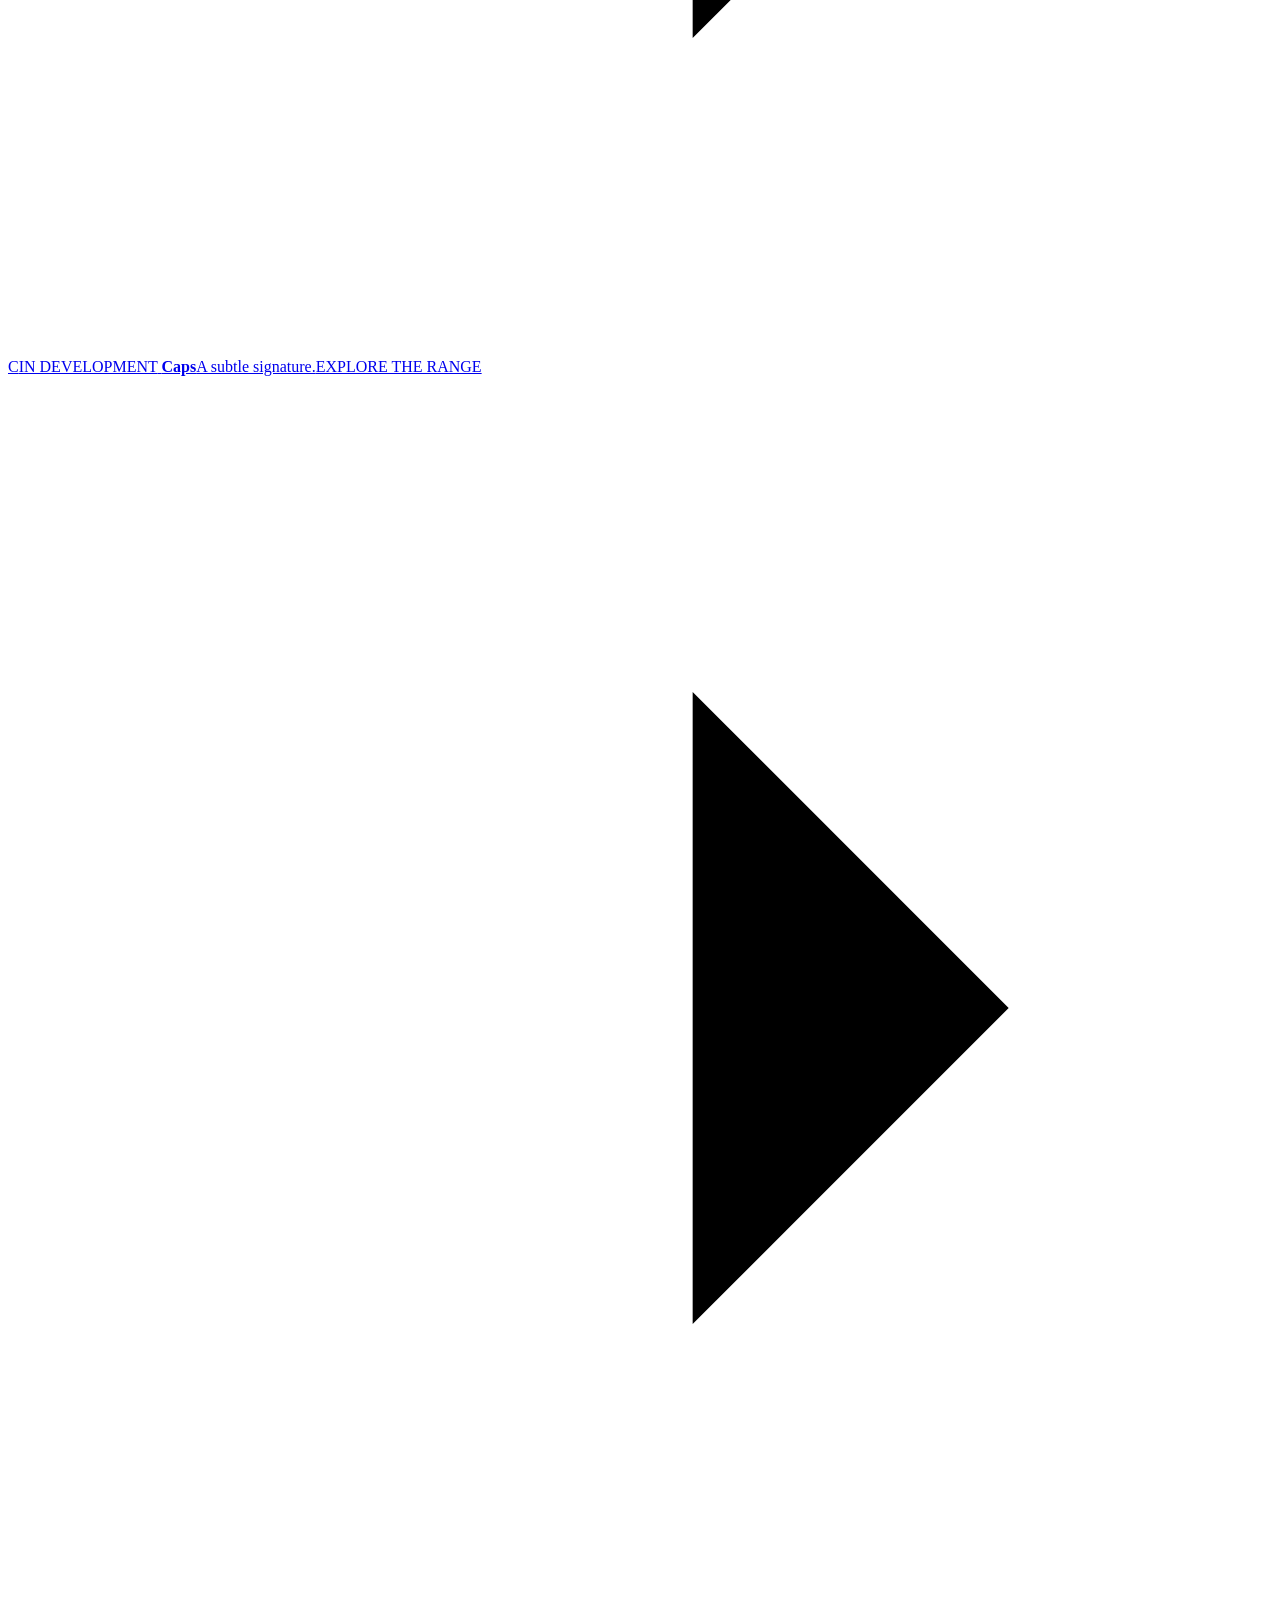
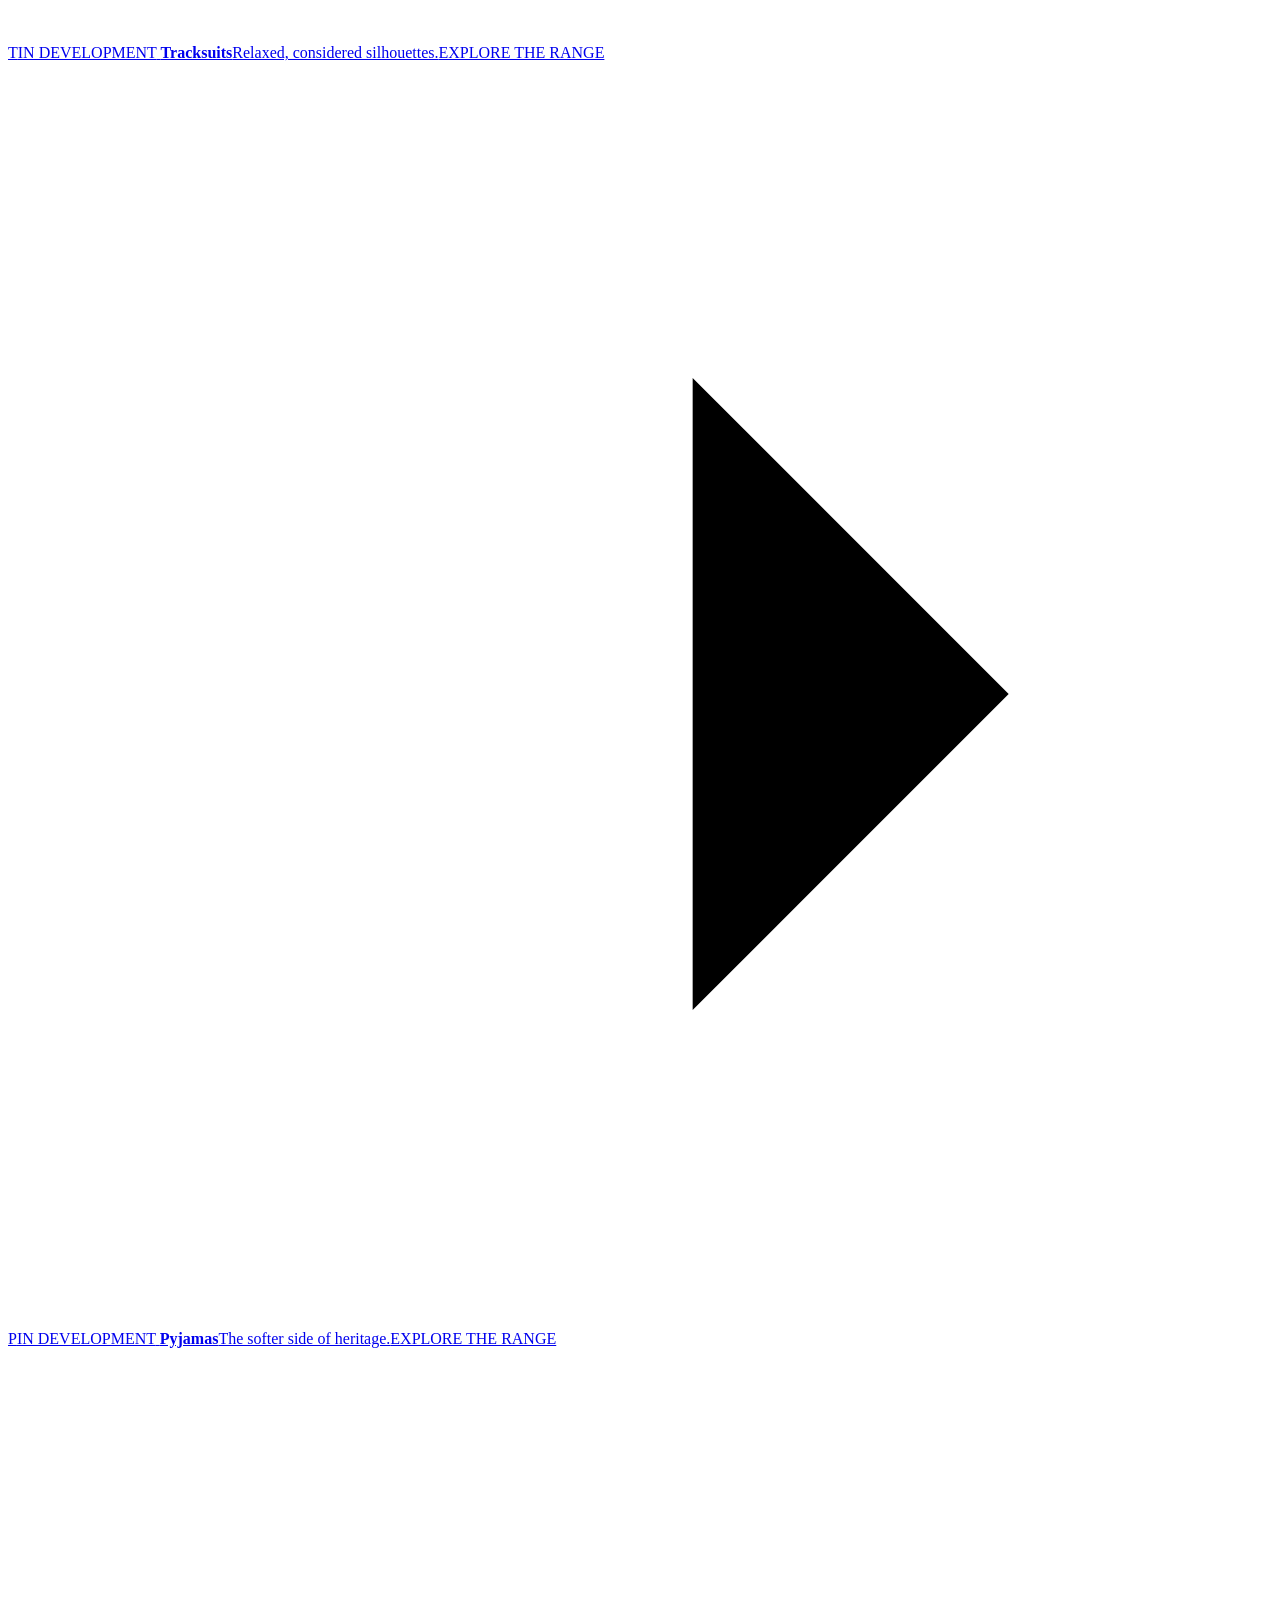
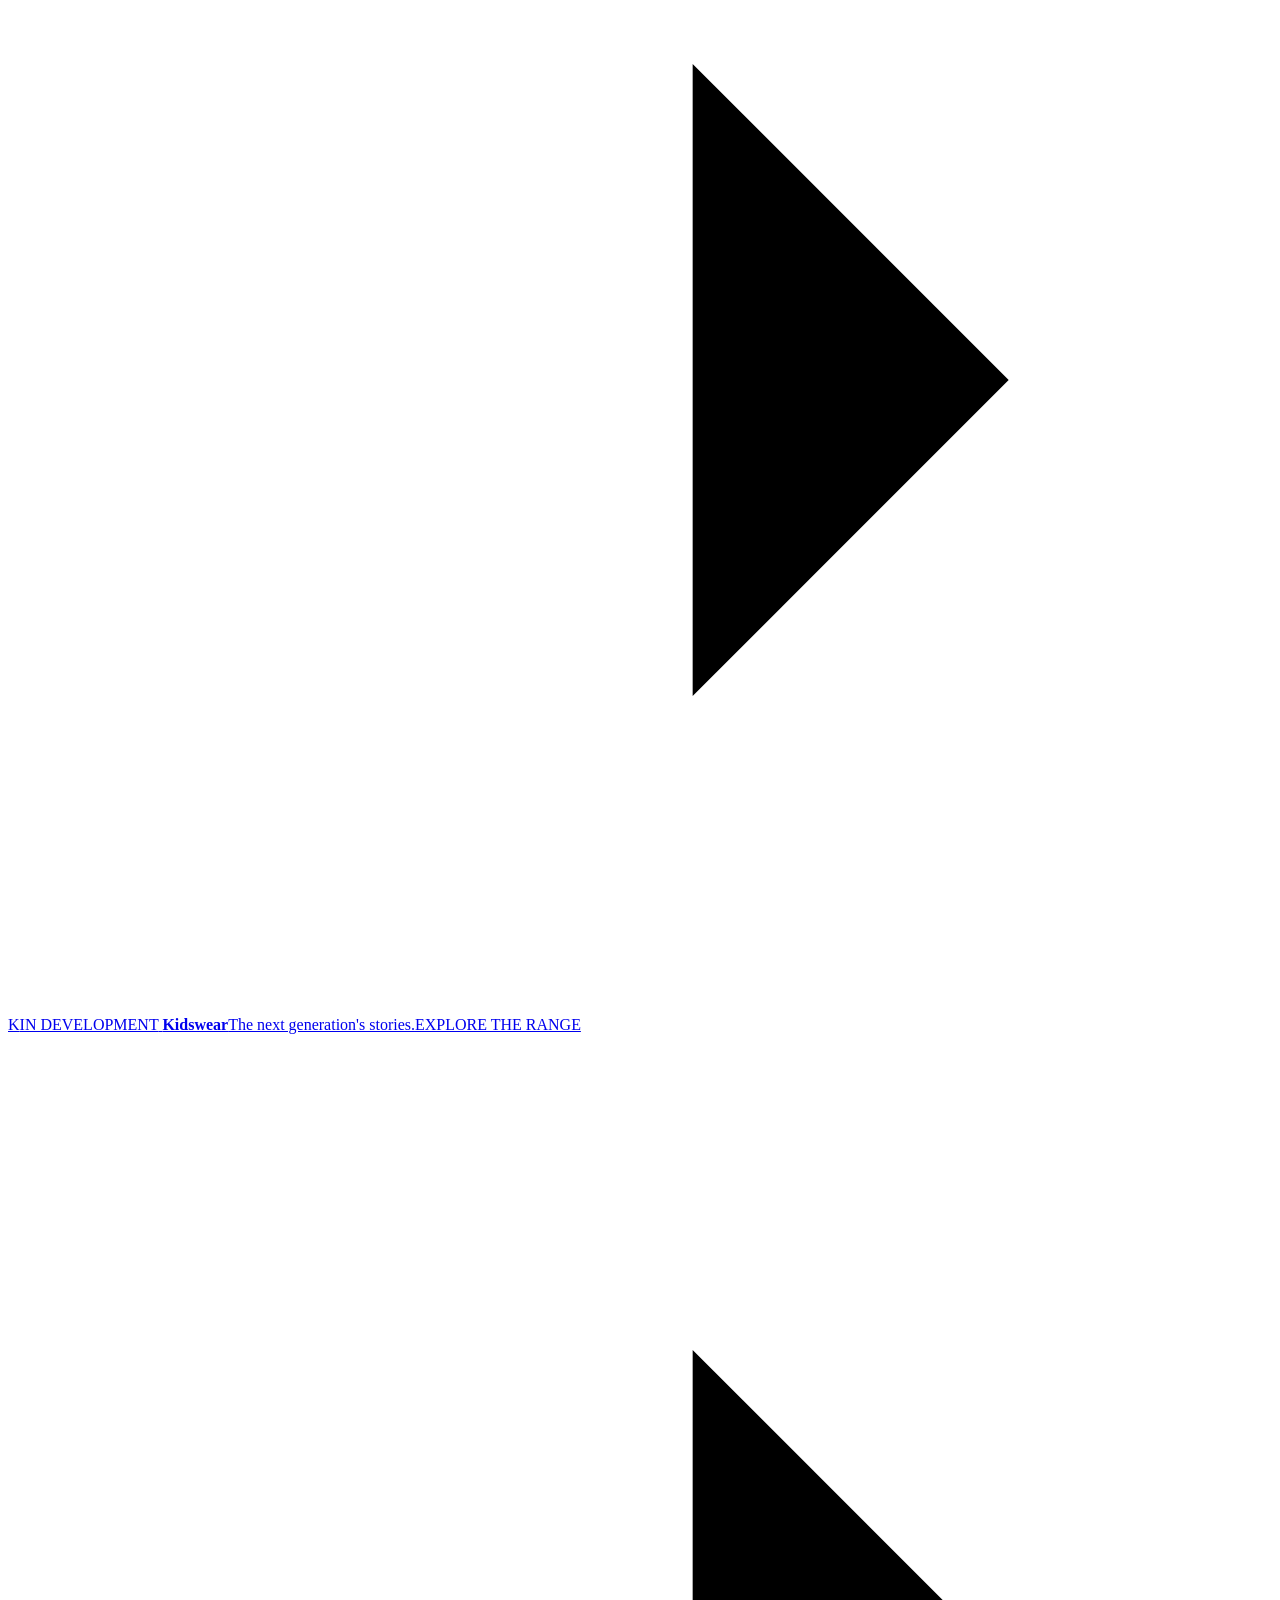
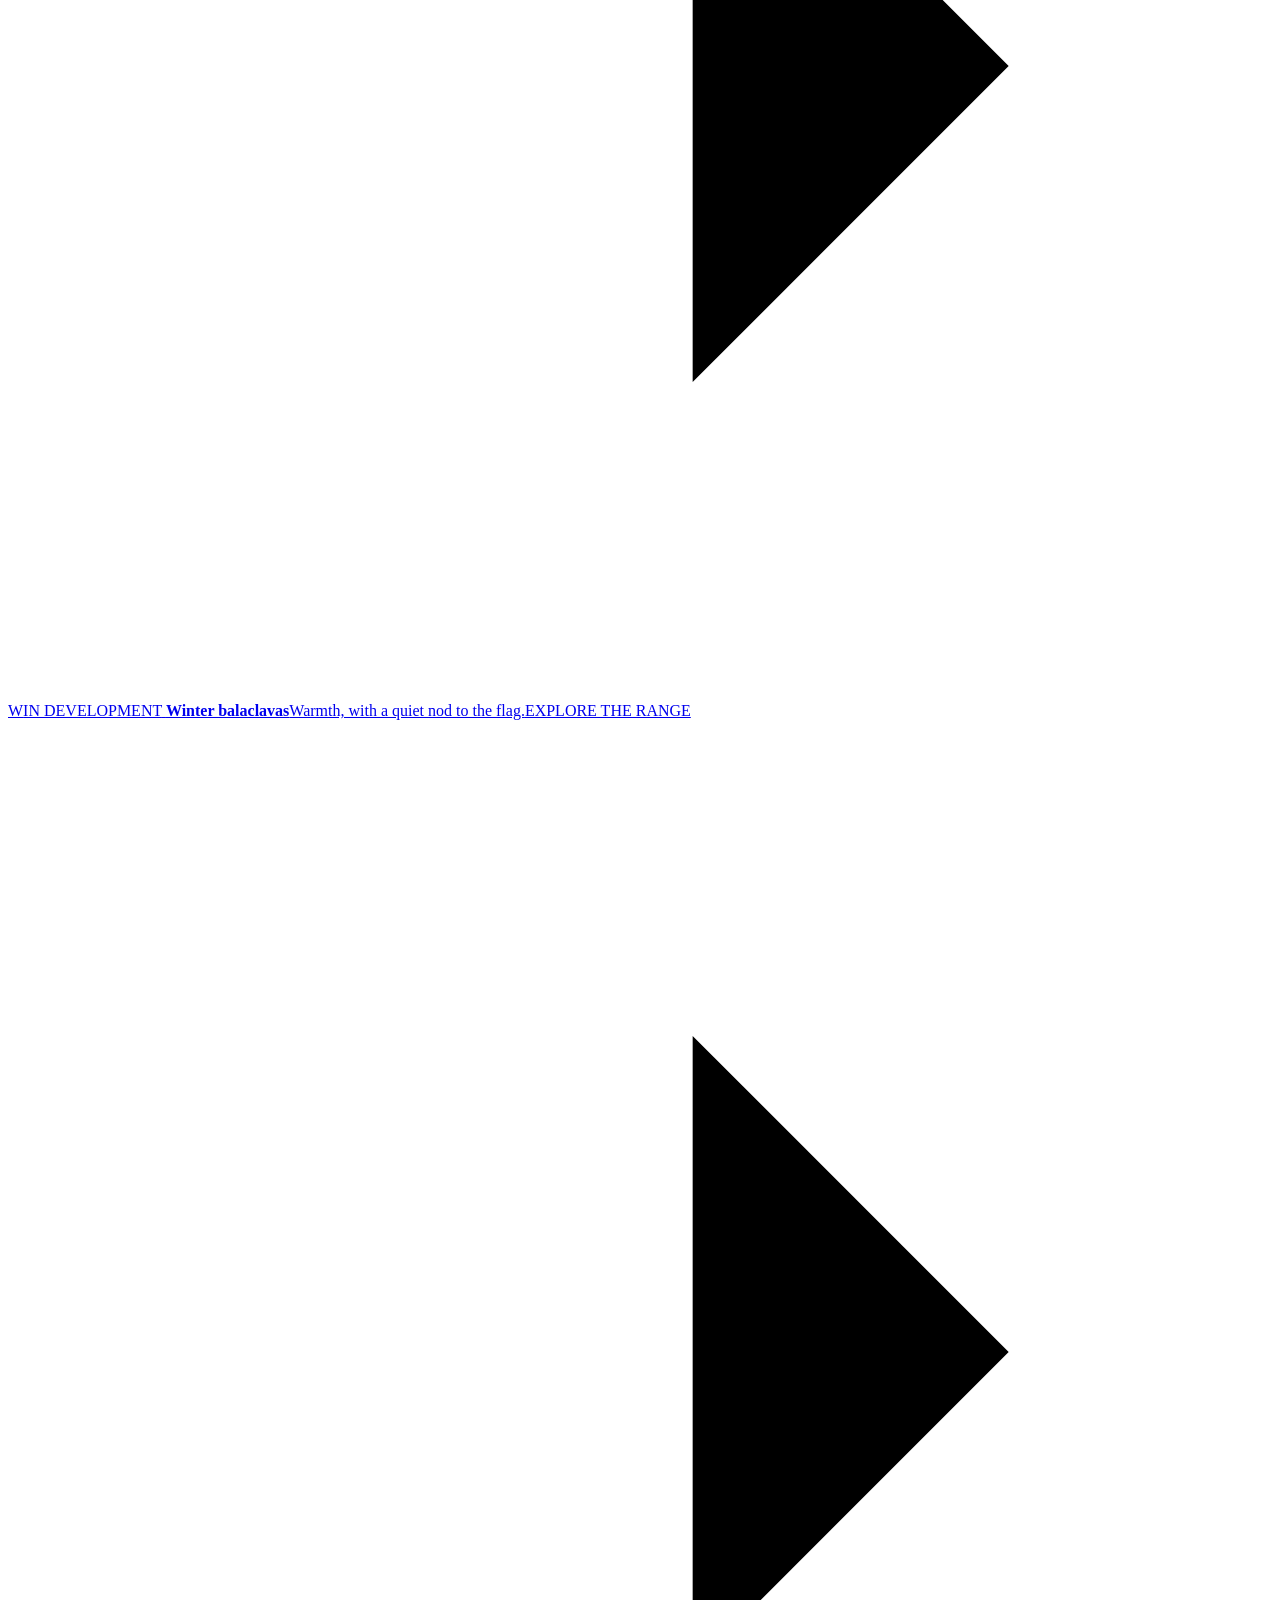
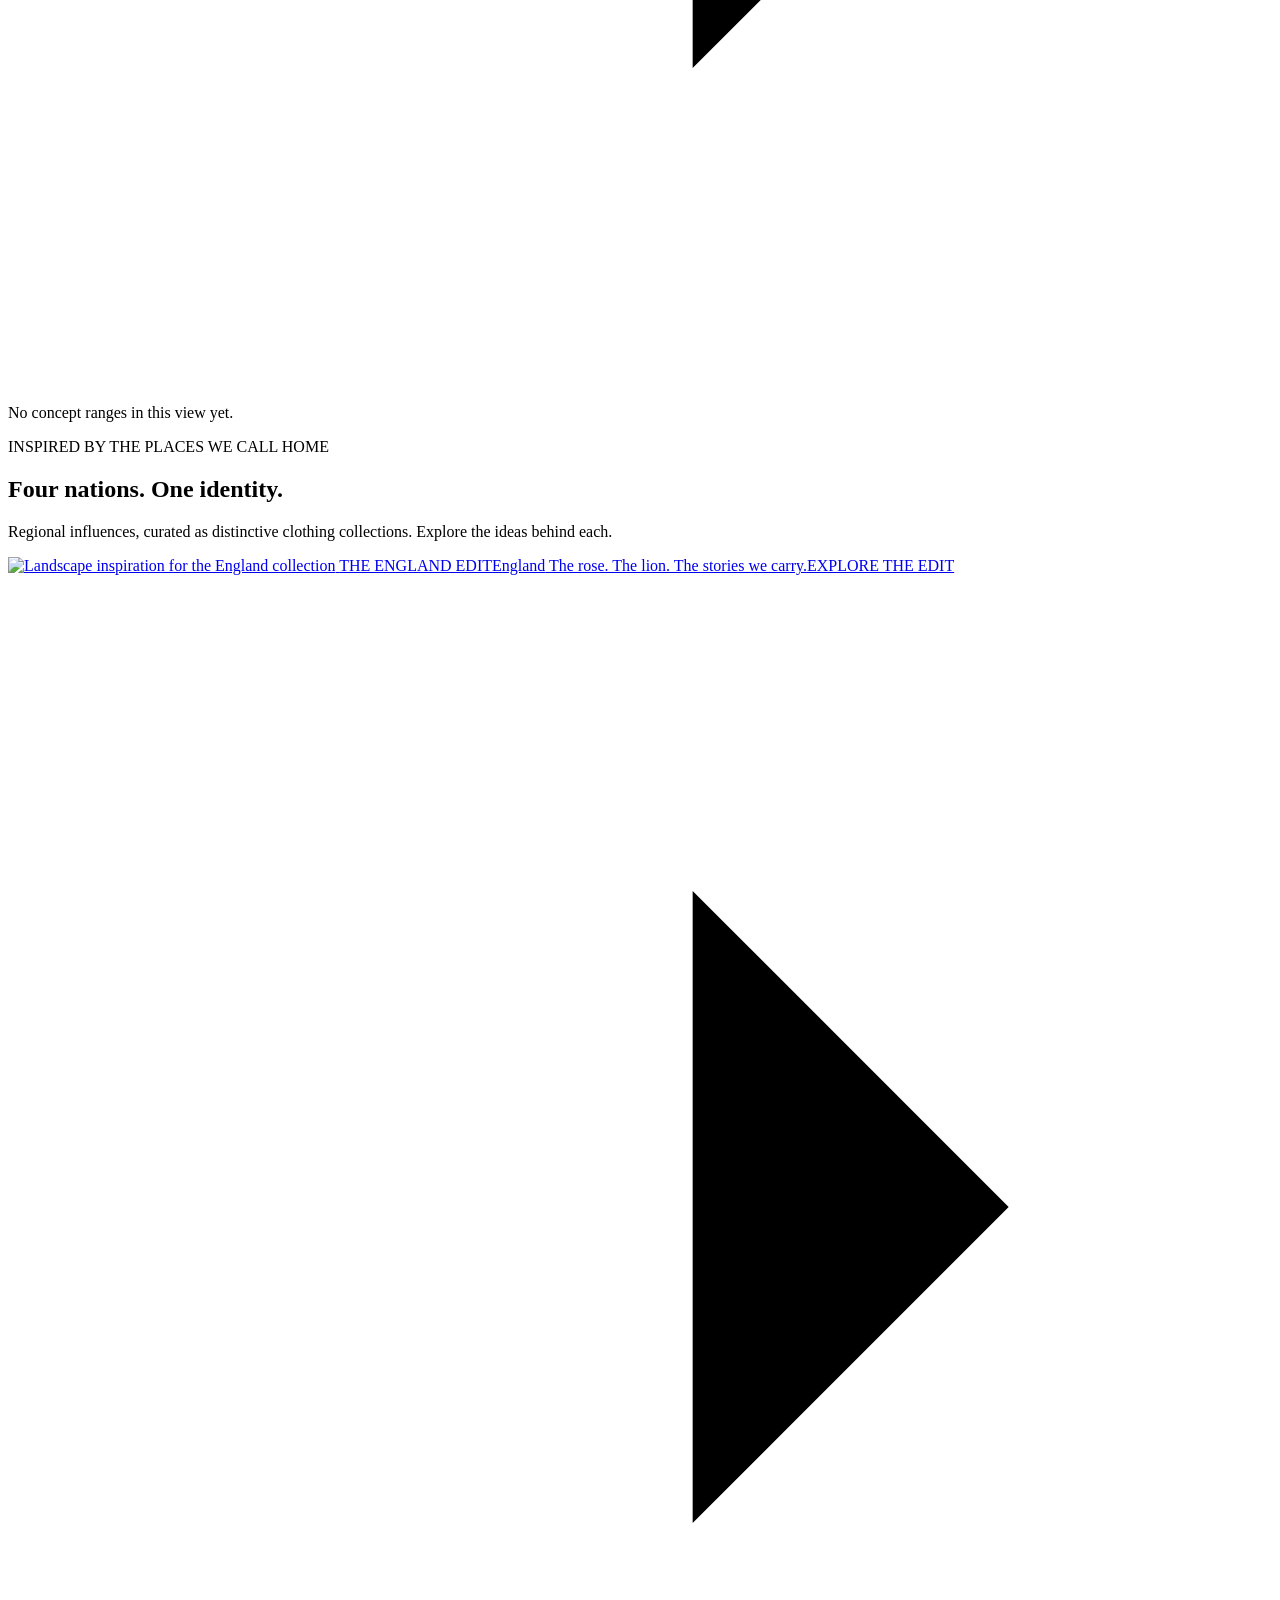
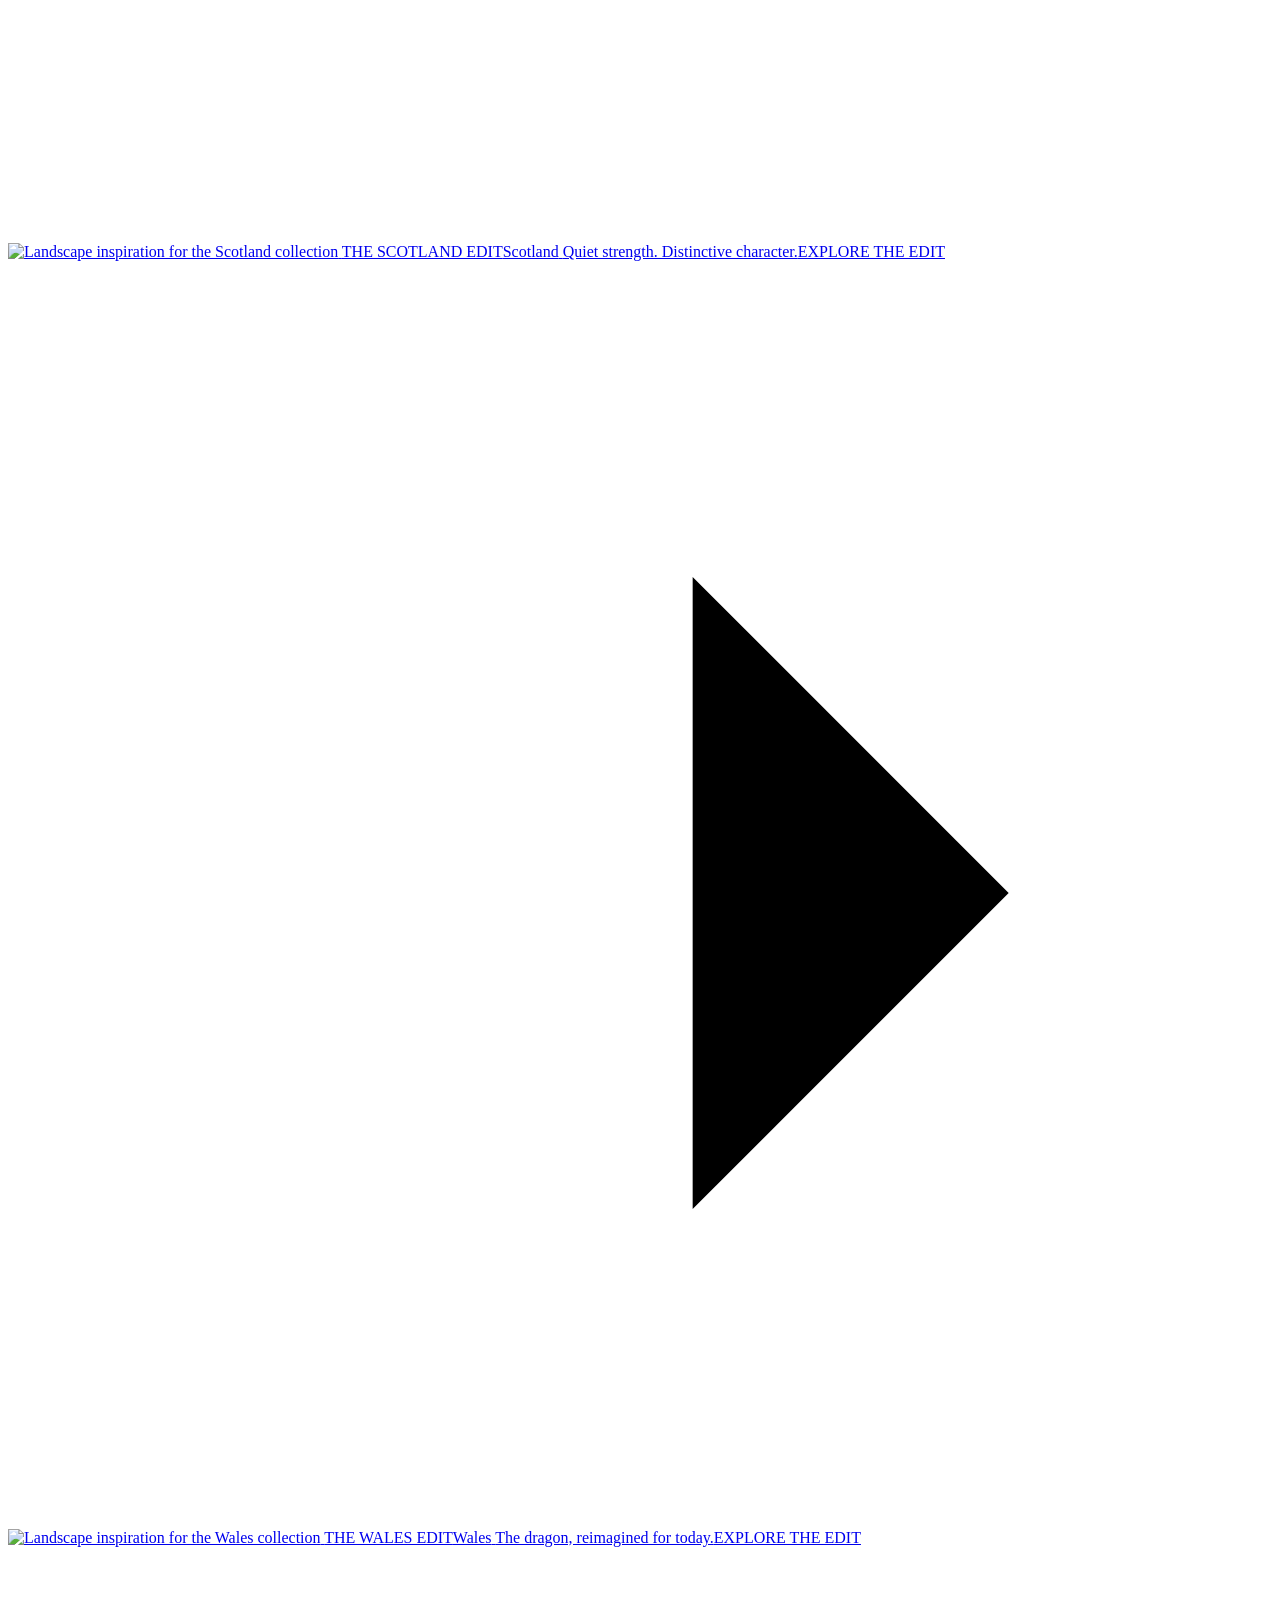
==== commit d5b7d852: "Publish public HD apparel-led Back to British website" ====
--- a/collections/index.html
+++ b/collections/index.html
@@ -4,43 +4,53 @@
 <title>Clothing collections | Back to British</title>
 <meta name="description" content="Explore Back to British apparel collections and design directions.">
 <meta name="theme-color" content="#0b1b2f">
-<link rel="stylesheet" href="/back-to-british/styles.css">
-<link rel="icon" href="/back-to-british/assets/brand/union-detail.svg" type="image/svg+xml">
+<link rel="stylesheet" href="/back-to-british-preview/styles.css">
+<link rel="icon" href="/back-to-british-preview/assets/brand/union-detail.svg" type="image/svg+xml">
 </head><body class=""><a class="skip-link" href="#main">Skip to content</a><div class="utility"><span>BRITISH HERITAGE, REIMAGINED</span><span>OUR ROOTS · YOUR STORY · WHAT'S NEXT</span></div>
 <header class="site-header">
  <div class="header-inner">
-  <a href="/back-to-british/" class="brand" aria-label="Back to British — homepage"><span class="brand-emblem" aria-hidden="true"><svg viewBox="0 0 70 76" role="presentation"><path class="crest-outline" d="M35 4C26 10 17 10 9 12v29c0 15 10 23 26 31 16-8 26-16 26-31V12C53 10 44 10 35 4Z"/><path class="crest-inner" d="M35 10c-9 5-15 5-21 7v23c0 12 8 19 21 25 13-6 21-13 21-25V17c-6-2-12-2-21-7Z"/><text class="crest-letter" x="35" y="42">B</text><path class="crest-branch" d="M25 49q10 10 20 0M35 50v9"/></svg></span><span class="brand-lockup"><span class="brand-wordmark">BACK TO BRITISH</span><span class="brand-descriptor">HERITAGE &amp; SPORT</span></span></a>
+  <a href="/back-to-british-preview/" class="brand" aria-label="Back to British — homepage"><span class="brand-emblem" aria-hidden="true"><svg viewBox="0 0 70 76" role="presentation"><path class="crest-outline" d="M35 4C26 10 17 10 9 12v29c0 15 10 23 26 31 16-8 26-16 26-31V12C53 10 44 10 35 4Z"/><path class="crest-inner" d="M35 10c-9 5-15 5-21 7v23c0 12 8 19 21 25 13-6 21-13 21-25V17c-6-2-12-2-21-7Z"/><text class="crest-letter" x="35" y="42">B</text><path class="crest-branch" d="M25 49q10 10 20 0M35 50v9"/></svg></span><span class="brand-lockup"><span class="brand-wordmark">BACK TO BRITISH</span><span class="brand-descriptor">HERITAGE &amp; SPORT</span></span></a>
   <button class="menu-button" type="button" aria-label="Open navigation" aria-expanded="false" aria-controls="main-navigation"><span></span><span></span><span></span></button>
-  <nav id="main-navigation" class="main-nav" aria-label="Primary navigation"><a href="/back-to-british/collections/?audience=men">Men</a><a href="/back-to-british/collections/?audience=women">Women</a><a href="/back-to-british/collections/?audience=kids">Kids</a><a href="/back-to-british/collections/?audience=accessories">Accessories</a><a href="/back-to-british/collections/">Collections</a><a href="/back-to-british/heritage/">Heritage</a><a href="/back-to-british/story/">Our story</a></nav>
-  <a class="contact-link" href="/back-to-british/contact/">CONTACT US <svg class="arrow-icon" aria-hidden="true" viewBox="0 0 24 24"><path d="M4 12h15m-6-6 6 6-6 6"/></svg></a>
+  <nav id="main-navigation" class="main-nav" aria-label="Primary navigation"><a href="/back-to-british-preview/collections/?audience=men">Men</a><a href="/back-to-british-preview/collections/?audience=women">Women</a><a href="/back-to-british-preview/collections/?audience=kids">Kids</a><a href="/back-to-british-preview/collections/?audience=accessories">Accessories</a><a href="/back-to-british-preview/collections/">Collections</a><a href="/back-to-british-preview/heritage/">Heritage</a><a href="/back-to-british-preview/story/">Our story</a></nav>
+  <a class="contact-link" href="/back-to-british-preview/contact/">CONTACT US <svg class="arrow-icon" aria-hidden="true" viewBox="0 0 24 24"><path d="M4 12h15m-6-6 6 6-6 6"/></svg></a>
  </div>
 </header>
 <main id="main" tabindex="-1"><section class="page-intro"><div class="intro-lines"></div><div class="container"><span class="eyebrow">THE WARDROBE</span><h1>Discover your style.</h1><p>T-shirts, hoodies, polos, caps, tracksuits, pyjamas, kidswear and winter layers. A preview of the collections we are developing.</p></div></section><section class="section collections-listing"><div class="container">
  <div class="filter-line"><span>EXPLORE THE COLLECTIONS</span><div class="filter-controls" role="group" aria-label="Filter by audience">
  <button type="button" class="filter-button" data-filter="all" aria-pressed="true">All</button><button type="button" class="filter-button" data-filter="men" aria-pressed="false">Men</button><button type="button" class="filter-button" data-filter="women" aria-pressed="false">Women</button><button type="button" class="filter-button" data-filter="kids" aria-pressed="false">Kids</button><button type="button" class="filter-button" data-filter="accessories" aria-pressed="false">Accessories</button>
- </div></div><div class="range-grid" id="filter-grid"><a class="range-card" href="/back-to-british/collections/?range=t-shirts" data-range="t-shirts" data-audiences="men women kids">
- <span class="range-image"><span class="range-illustration"><svg class="range-icon" aria-hidden="true" viewBox="0 0 70 64" fill="none" stroke="currentColor" stroke-width="2.1" stroke-linejoin="round" stroke-linecap="round"><path d="M24 13 16 9 5 18l7 11 7-5v31h30V24l7 5 7-11-11-9-8 4a11 11 0 0 1-20 0z"/></svg></span><span class="range-label">COLLECTION CONCEPT</span></span>
- <span class="range-info"><strong>T-shirts</strong><span>Small details. Everyday confidence.</span><span class="range-link">EXPLORE <svg class="arrow-icon" aria-hidden="true" viewBox="0 0 24 24"><path d="M4 12h15m-6-6 6 6-6 6"/></svg></span></span></a><a class="range-card" href="/back-to-british/collections/?range=hoodies" data-range="hoodies" data-audiences="men women kids">
- <span class="range-image"><span class="range-illustration"><svg class="range-icon" aria-hidden="true" viewBox="0 0 70 64" fill="none" stroke="currentColor" stroke-width="2.1" stroke-linejoin="round" stroke-linecap="round"><path d="M21 12c0 13 22 13 22 0l-5-6H27z"/><path d="M21 12 12 18 5 51l13 5 5-13v13h24V43l5 13 12-5-7-33-14-6"/><path d="M26 31c6 4 11 4 16 0m-10 0v9m-7 1h18"/></svg></span><span class="range-label">COLLECTION CONCEPT</span></span>
- <span class="range-info"><strong>Hoodies</strong><span>Heritage worn your own way.</span><span class="range-link">EXPLORE <svg class="arrow-icon" aria-hidden="true" viewBox="0 0 24 24"><path d="M4 12h15m-6-6 6 6-6 6"/></svg></span></span></a><a class="range-card" href="/back-to-british/collections/?range=polo-shirts" data-range="polo-shirts" data-audiences="men women">
- <span class="range-image"><span class="range-illustration"><svg class="range-icon" aria-hidden="true" viewBox="0 0 70 64" fill="none" stroke="currentColor" stroke-width="2.1" stroke-linejoin="round" stroke-linecap="round"><path d="M22 8 12 15 5 27l11 8 6-8v29h26V27l7 8 10-8-9-12-11-7-12 11z"/><path d="m33 19 4-7 4 7v15m-7-4h7"/></svg></span><span class="range-label">COLLECTION CONCEPT</span></span>
- <span class="range-info"><strong>Polo shirts</strong><span>Understated British character.</span><span class="range-link">EXPLORE <svg class="arrow-icon" aria-hidden="true" viewBox="0 0 24 24"><path d="M4 12h15m-6-6 6 6-6 6"/></svg></span></span></a><a class="range-card" href="/back-to-british/collections/?range=caps" data-range="caps" data-audiences="men women kids accessories">
- <span class="range-image"><span class="range-illustration"><svg class="range-icon" aria-hidden="true" viewBox="0 0 70 64" fill="none" stroke="currentColor" stroke-width="2.1" stroke-linejoin="round" stroke-linecap="round"><path d="M12 36c0-16 10-25 23-25s23 9 23 25H12z"/><path d="M12 36C8 36 5 39 5 43c15 0 27-3 41-7"/></svg></span><span class="range-label">COLLECTION CONCEPT</span></span>
- <span class="range-info"><strong>Caps</strong><span>A subtle signature.</span><span class="range-link">EXPLORE <svg class="arrow-icon" aria-hidden="true" viewBox="0 0 24 24"><path d="M4 12h15m-6-6 6 6-6 6"/></svg></span></span></a><a class="range-card" href="/back-to-british/collections/?range=tracksuits" data-range="tracksuits" data-audiences="men women kids">
- <span class="range-image"><span class="range-illustration"><svg class="range-icon" aria-hidden="true" viewBox="0 0 70 64" fill="none" stroke="currentColor" stroke-width="2.1" stroke-linejoin="round" stroke-linecap="round"><path d="M12 12 5 20l8 24 9-4-3-11v26h15V12zM36 12h15l-3 43h-8l-4-23v23H26"/><path d="m12 18 9 2m22-3 8 3"/></svg></span><span class="range-label">COLLECTION CONCEPT</span></span>
- <span class="range-info"><strong>Tracksuits</strong><span>Relaxed, considered silhouettes.</span><span class="range-link">EXPLORE <svg class="arrow-icon" aria-hidden="true" viewBox="0 0 24 24"><path d="M4 12h15m-6-6 6 6-6 6"/></svg></span></span></a><a class="range-card" href="/back-to-british/collections/?range=pyjamas" data-range="pyjamas" data-audiences="men women kids">
- <span class="range-image"><span class="range-illustration"><svg class="range-icon" aria-hidden="true" viewBox="0 0 70 64" fill="none" stroke="currentColor" stroke-width="2.1" stroke-linejoin="round" stroke-linecap="round"><path d="m14 12 10-7 16 7 10-7 10 7-8 15-8-5v13H20V22l-8 5-7-15zM21 39h11l-2 17h-9l-3-17m18 0h10l2 17H36z"/></svg></span><span class="range-label">COLLECTION CONCEPT</span></span>
- <span class="range-info"><strong>Pyjamas</strong><span>The softer side of heritage.</span><span class="range-link">EXPLORE <svg class="arrow-icon" aria-hidden="true" viewBox="0 0 24 24"><path d="M4 12h15m-6-6 6 6-6 6"/></svg></span></span></a><a class="range-card" href="/back-to-british/collections/?range=kidswear" data-range="kidswear" data-audiences="kids">
- <span class="range-image"><span class="range-illustration"><svg class="range-icon" aria-hidden="true" viewBox="0 0 70 64" fill="none" stroke="currentColor" stroke-width="2.1" stroke-linejoin="round" stroke-linecap="round"><path d="M23 12 12 17l-7 12 12 8 5-9v29h28V28l5 9 10-8-7-12-11-5-10 7z"/><path d="m25 18 8 9 7-9"/></svg></span><span class="range-label">COLLECTION CONCEPT</span></span>
- <span class="range-info"><strong>Kidswear</strong><span>The next generation's stories.</span><span class="range-link">EXPLORE <svg class="arrow-icon" aria-hidden="true" viewBox="0 0 24 24"><path d="M4 12h15m-6-6 6 6-6 6"/></svg></span></span></a><a class="range-card" href="/back-to-british/collections/?range=balaclavas" data-range="balaclavas" data-audiences="men women accessories">
- <span class="range-image"><span class="range-illustration"><svg class="range-icon" aria-hidden="true" viewBox="0 0 70 64" fill="none" stroke="currentColor" stroke-width="2.1" stroke-linejoin="round" stroke-linecap="round"><path d="M18 47c-4-9-6-19-2-30C19 8 25 5 33 5s14 3 17 12c4 11 2 21-2 30l3 12H15z"/><rect x="23" y="23" width="21" height="9" rx="5"/><path d="M23 40h21"/></svg></span><span class="range-label">COLLECTION CONCEPT</span></span>
- <span class="range-info"><strong>Winter balaclavas</strong><span>Warmth, with a quiet nod to the flag.</span><span class="range-link">EXPLORE <svg class="arrow-icon" aria-hidden="true" viewBox="0 0 24 24"><path d="M4 12h15m-6-6 6 6-6 6"/></svg></span></span></a></div><p id="filter-empty" class="hidden">No concept ranges in this view yet.</p></div></section><section class="nations-section section"><div class="container"><div class="section-heading"><div><span class="eyebrow dark">THE FOUR NATIONS &amp; BEYOND</span><h2>Our nations. One collection.</h2></div><p>Regional identity, shared with pride and worn without stereotypes.</p></div><div class="nation-grid"><a class="nation-tile nation-england" style="--nation-accent:#9f303a" href="/back-to-british/collections/england/">
- <span class="nation-symbol-wrap"><svg aria-hidden="true" class="nation-symbol" viewBox="0 0 64 64" fill="none" stroke="currentColor" stroke-width="2" stroke-linecap="round" stroke-linejoin="round"><circle cx="32" cy="32" r="12"/><path d="M32 9c7 7 9 8 9 17M55 30c-9 3-13 7-17 12M47 55c-4-8-8-12-16-13M15 51c7-7 8-13 11-20M9 23c9 1 14 5 19 10"/><path d="M17 18c8 1 14 5 15 12 1-8 7-14 15-15"/></svg></span><span class="nation-tile-title">England</span><span class="nation-tile-copy">The rose. The lion. The stories we carry.</span><span class="tile-cta">EXPLORE <svg class="arrow-icon" aria-hidden="true" viewBox="0 0 24 24"><path d="M4 12h15m-6-6 6 6-6 6"/></svg></span></a><a class="nation-tile nation-scotland" style="--nation-accent:#566d99" href="/back-to-british/collections/scotland/">
- <span class="nation-symbol-wrap"><svg aria-hidden="true" class="nation-symbol" viewBox="0 0 64 64" fill="none" stroke="currentColor" stroke-width="2" stroke-linecap="round" stroke-linejoin="round"><path d="M27 51c8-16 5-23 5-29m-8 29 8-15 12 14"/><path d="M24 25 19 16l10 3 3-9 5 9 10-3-7 10-8 9z"/><path d="m12 38 14-2m25 2-15-2"/></svg></span><span class="nation-tile-title">Scotland</span><span class="nation-tile-copy">Quiet strength. Distinctive character.</span><span class="tile-cta">EXPLORE <svg class="arrow-icon" aria-hidden="true" viewBox="0 0 24 24"><path d="M4 12h15m-6-6 6 6-6 6"/></svg></span></a><a class="nation-tile nation-wales" style="--nation-accent:#a93539" href="/back-to-british/collections/wales/">
- <span class="nation-symbol-wrap"><svg aria-hidden="true" class="nation-symbol" viewBox="0 0 64 64" fill="none" stroke="currentColor" stroke-width="2" stroke-linecap="round" stroke-linejoin="round"><path d="M11 44c15-11 23-4 25-22l-8-4 14-1 7-8 3 12-11 8c1 12 8 11 11 14l-4 7-13-8-10 11-10-2z"/><path d="m15 34-6-9m33 8 9-4"/></svg></span><span class="nation-tile-title">Wales</span><span class="nation-tile-copy">The dragon, reimagined for today.</span><span class="tile-cta">EXPLORE <svg class="arrow-icon" aria-hidden="true" viewBox="0 0 24 24"><path d="M4 12h15m-6-6 6 6-6 6"/></svg></span></a><a class="nation-tile nation-northern-ireland" style="--nation-accent:#47655c" href="/back-to-british/collections/northern-ireland/">
- <span class="nation-symbol-wrap"><svg aria-hidden="true" class="nation-symbol" viewBox="0 0 64 64" fill="none" stroke="currentColor" stroke-width="2" stroke-linecap="round" stroke-linejoin="round"><path d="M32 56V32"/><path d="M32 31c-6-8-20-11-20 0 8 4 17 5 20 0zm1-1c7-12 21-12 21-2-6 9-13 12-21 2zm-1-1c-9-12-6-20 0-22 11 8 11 15 0 22z"/><path d="M32 44c-5-4-11-5-16-5m16 11c5-5 11-7 16-7"/></svg></span><span class="nation-tile-title">Northern Ireland</span><span class="nation-tile-copy">Craft, landscape and enduring identity.</span><span class="tile-cta">EXPLORE <svg class="arrow-icon" aria-hidden="true" viewBox="0 0 24 24"><path d="M4 12h15m-6-6 6 6-6 6"/></svg></span></a><a class="nation-tile nation-britain" style="--nation-accent:#b2905d" href="/back-to-british/collections/britain/">
- <span class="nation-symbol-wrap"><svg aria-hidden="true" class="nation-symbol" viewBox="0 0 64 64" fill="none" stroke="currentColor" stroke-width="2" stroke-linecap="round" stroke-linejoin="round"><path d="M31 8 14 18l2 15 9 7-3 13 13-7 15 5-4-14 6-11-11-5-10-13z"/><path d="m21 21 11 5 12-4m-20 9 8 5 10-6"/><circle cx="26" cy="23" r="1" fill="currentColor" stroke="none"/></svg></span><span class="nation-tile-title">Britain</span><span class="nation-tile-copy">Four nations. Many stories. A shared future.</span><span class="tile-cta">EXPLORE <svg class="arrow-icon" aria-hidden="true" viewBox="0 0 24 24"><path d="M4 12h15m-6-6 6 6-6 6"/></svg></span></a></div></div></section></main><footer class="site-footer">
+ </div></div><div class="range-grid" id="filter-grid"><a class="range-card wardrobe-range-card" href="/back-to-british-preview/collections/?range=t-shirts" data-range="t-shirts" data-audiences="men women kids">
+ <span class="range-image"><span class="range-large-letter" aria-hidden="true">T</span><span class="range-label">IN DEVELOPMENT</span></span>
+ <span class="range-info"><strong>T-shirts</strong><span>Small details. Everyday confidence.</span><span class="range-link">EXPLORE THE RANGE <svg class="arrow-icon" aria-hidden="true" viewBox="0 0 24 24"><path d="M4 12h15m-6-6 6 6-6 6"/></svg></span></span></a><a class="range-card wardrobe-range-card" href="/back-to-british-preview/collections/?range=hoodies" data-range="hoodies" data-audiences="men women kids">
+ <span class="range-image"><span class="range-large-letter" aria-hidden="true">H</span><span class="range-label">IN DEVELOPMENT</span></span>
+ <span class="range-info"><strong>Hoodies</strong><span>Heritage worn your own way.</span><span class="range-link">EXPLORE THE RANGE <svg class="arrow-icon" aria-hidden="true" viewBox="0 0 24 24"><path d="M4 12h15m-6-6 6 6-6 6"/></svg></span></span></a><a class="range-card wardrobe-range-card" href="/back-to-british-preview/collections/?range=polo-shirts" data-range="polo-shirts" data-audiences="men women">
+ <span class="range-image"><span class="range-large-letter" aria-hidden="true">P</span><span class="range-label">IN DEVELOPMENT</span></span>
+ <span class="range-info"><strong>Polo shirts</strong><span>Understated British character.</span><span class="range-link">EXPLORE THE RANGE <svg class="arrow-icon" aria-hidden="true" viewBox="0 0 24 24"><path d="M4 12h15m-6-6 6 6-6 6"/></svg></span></span></a><a class="range-card wardrobe-range-card" href="/back-to-british-preview/collections/?range=caps" data-range="caps" data-audiences="men women kids accessories">
+ <span class="range-image"><span class="range-large-letter" aria-hidden="true">C</span><span class="range-label">IN DEVELOPMENT</span></span>
+ <span class="range-info"><strong>Caps</strong><span>A subtle signature.</span><span class="range-link">EXPLORE THE RANGE <svg class="arrow-icon" aria-hidden="true" viewBox="0 0 24 24"><path d="M4 12h15m-6-6 6 6-6 6"/></svg></span></span></a><a class="range-card wardrobe-range-card" href="/back-to-british-preview/collections/?range=tracksuits" data-range="tracksuits" data-audiences="men women kids">
+ <span class="range-image"><span class="range-large-letter" aria-hidden="true">T</span><span class="range-label">IN DEVELOPMENT</span></span>
+ <span class="range-info"><strong>Tracksuits</strong><span>Relaxed, considered silhouettes.</span><span class="range-link">EXPLORE THE RANGE <svg class="arrow-icon" aria-hidden="true" viewBox="0 0 24 24"><path d="M4 12h15m-6-6 6 6-6 6"/></svg></span></span></a><a class="range-card wardrobe-range-card" href="/back-to-british-preview/collections/?range=pyjamas" data-range="pyjamas" data-audiences="men women kids">
+ <span class="range-image"><span class="range-large-letter" aria-hidden="true">P</span><span class="range-label">IN DEVELOPMENT</span></span>
+ <span class="range-info"><strong>Pyjamas</strong><span>The softer side of heritage.</span><span class="range-link">EXPLORE THE RANGE <svg class="arrow-icon" aria-hidden="true" viewBox="0 0 24 24"><path d="M4 12h15m-6-6 6 6-6 6"/></svg></span></span></a><a class="range-card wardrobe-range-card" href="/back-to-british-preview/collections/?range=kidswear" data-range="kidswear" data-audiences="kids">
+ <span class="range-image"><span class="range-large-letter" aria-hidden="true">K</span><span class="range-label">IN DEVELOPMENT</span></span>
+ <span class="range-info"><strong>Kidswear</strong><span>The next generation's stories.</span><span class="range-link">EXPLORE THE RANGE <svg class="arrow-icon" aria-hidden="true" viewBox="0 0 24 24"><path d="M4 12h15m-6-6 6 6-6 6"/></svg></span></span></a><a class="range-card wardrobe-range-card" href="/back-to-british-preview/collections/?range=balaclavas" data-range="balaclavas" data-audiences="men women accessories">
+ <span class="range-image"><span class="range-large-letter" aria-hidden="true">W</span><span class="range-label">IN DEVELOPMENT</span></span>
+ <span class="range-info"><strong>Winter balaclavas</strong><span>Warmth, with a quiet nod to the flag.</span><span class="range-link">EXPLORE THE RANGE <svg class="arrow-icon" aria-hidden="true" viewBox="0 0 24 24"><path d="M4 12h15m-6-6 6 6-6 6"/></svg></span></span></a></div><p id="filter-empty" class="hidden">No concept ranges in this view yet.</p></div></section><section class="nations-section section"><div class="container"><div class="section-heading"><div><span class="eyebrow">INSPIRED BY THE PLACES WE CALL HOME</span><h2>Four nations. One identity.</h2></div><p>Regional influences, curated as distinctive clothing collections. Explore the ideas behind each.</p></div><div class="nation-grid"><a class="nation-tile nation-england" href="/back-to-british-preview/collections/england/">
+ <img class="nation-photo" src="/back-to-british-preview/assets/nations/england.jpg" alt="Landscape inspiration for the England collection" loading="lazy">
+ <span class="nation-number">THE ENGLAND EDIT</span><span class="nation-tile-title">England</span>
+ <span class="nation-tile-copy">The rose. The lion. The stories we carry.</span><span class="tile-cta">EXPLORE THE EDIT <svg class="arrow-icon" aria-hidden="true" viewBox="0 0 24 24"><path d="M4 12h15m-6-6 6 6-6 6"/></svg></span></a><a class="nation-tile nation-scotland" href="/back-to-british-preview/collections/scotland/">
+ <img class="nation-photo" src="/back-to-british-preview/assets/nations/scotland.jpg" alt="Landscape inspiration for the Scotland collection" loading="lazy">
+ <span class="nation-number">THE SCOTLAND EDIT</span><span class="nation-tile-title">Scotland</span>
+ <span class="nation-tile-copy">Quiet strength. Distinctive character.</span><span class="tile-cta">EXPLORE THE EDIT <svg class="arrow-icon" aria-hidden="true" viewBox="0 0 24 24"><path d="M4 12h15m-6-6 6 6-6 6"/></svg></span></a><a class="nation-tile nation-wales" href="/back-to-british-preview/collections/wales/">
+ <img class="nation-photo" src="/back-to-british-preview/assets/nations/wales.jpg" alt="Landscape inspiration for the Wales collection" loading="lazy">
+ <span class="nation-number">THE WALES EDIT</span><span class="nation-tile-title">Wales</span>
+ <span class="nation-tile-copy">The dragon, reimagined for today.</span><span class="tile-cta">EXPLORE THE EDIT <svg class="arrow-icon" aria-hidden="true" viewBox="0 0 24 24"><path d="M4 12h15m-6-6 6 6-6 6"/></svg></span></a><a class="nation-tile nation-northern-ireland" href="/back-to-british-preview/collections/northern-ireland/">
+ <img class="nation-photo" src="/back-to-british-preview/assets/nations/northern-ireland.jpg" alt="Landscape inspiration for the Northern Ireland collection" loading="lazy">
+ <span class="nation-number">THE NORTHERN IRELAND EDIT</span><span class="nation-tile-title">Northern Ireland</span>
+ <span class="nation-tile-copy">Craft, landscape and enduring identity.</span><span class="tile-cta">EXPLORE THE EDIT <svg class="arrow-icon" aria-hidden="true" viewBox="0 0 24 24"><path d="M4 12h15m-6-6 6 6-6 6"/></svg></span></a><a class="nation-tile nation-britain" href="/back-to-british-preview/collections/britain/">
+ <img class="nation-photo" src="/back-to-british-preview/assets/nations/britain.jpg" alt="Landscape inspiration for the Britain collection" loading="lazy">
+ <span class="nation-number">THE BRITAIN EDIT</span><span class="nation-tile-title">Britain</span>
+ <span class="nation-tile-copy">Four nations. Many stories. A shared future.</span><span class="tile-cta">EXPLORE THE EDIT <svg class="arrow-icon" aria-hidden="true" viewBox="0 0 24 24"><path d="M4 12h15m-6-6 6 6-6 6"/></svg></span></a></div></div></section></main><footer class="site-footer">
  <div class="footer-inner"><div class="footer-brand"><span class="footer-name">BACK TO BRITISH</span><span>Rooted in tradition. Open to tomorrow.</span></div>
- <div class="footer-links"><a href="/back-to-british/collections/">Collections</a><a href="/back-to-british/heritage/">Heritage</a><a href="/back-to-british/story/">Our story</a><a href="/back-to-british/contact/">Contact</a><a href="/back-to-british/privacy/">Privacy</a></div></div>
+ <div class="footer-links"><a href="/back-to-british-preview/collections/">Collections</a><a href="/back-to-british-preview/heritage/">Heritage</a><a href="/back-to-british-preview/story/">Our story</a><a href="/back-to-british-preview/contact/">Contact</a><a href="/back-to-british-preview/privacy/">Privacy</a></div></div>
  <div class="footer-bottom"><span>Independent heritage-inspired clothing concept · Pre-launch preview</span><span>© 2026 Back to British · No items available to purchase yet.</span></div>
- </footer><script src="/back-to-british/main.js" defer></script></body></html>+ </footer><script src="/back-to-british-preview/main.js" defer></script></body></html>
